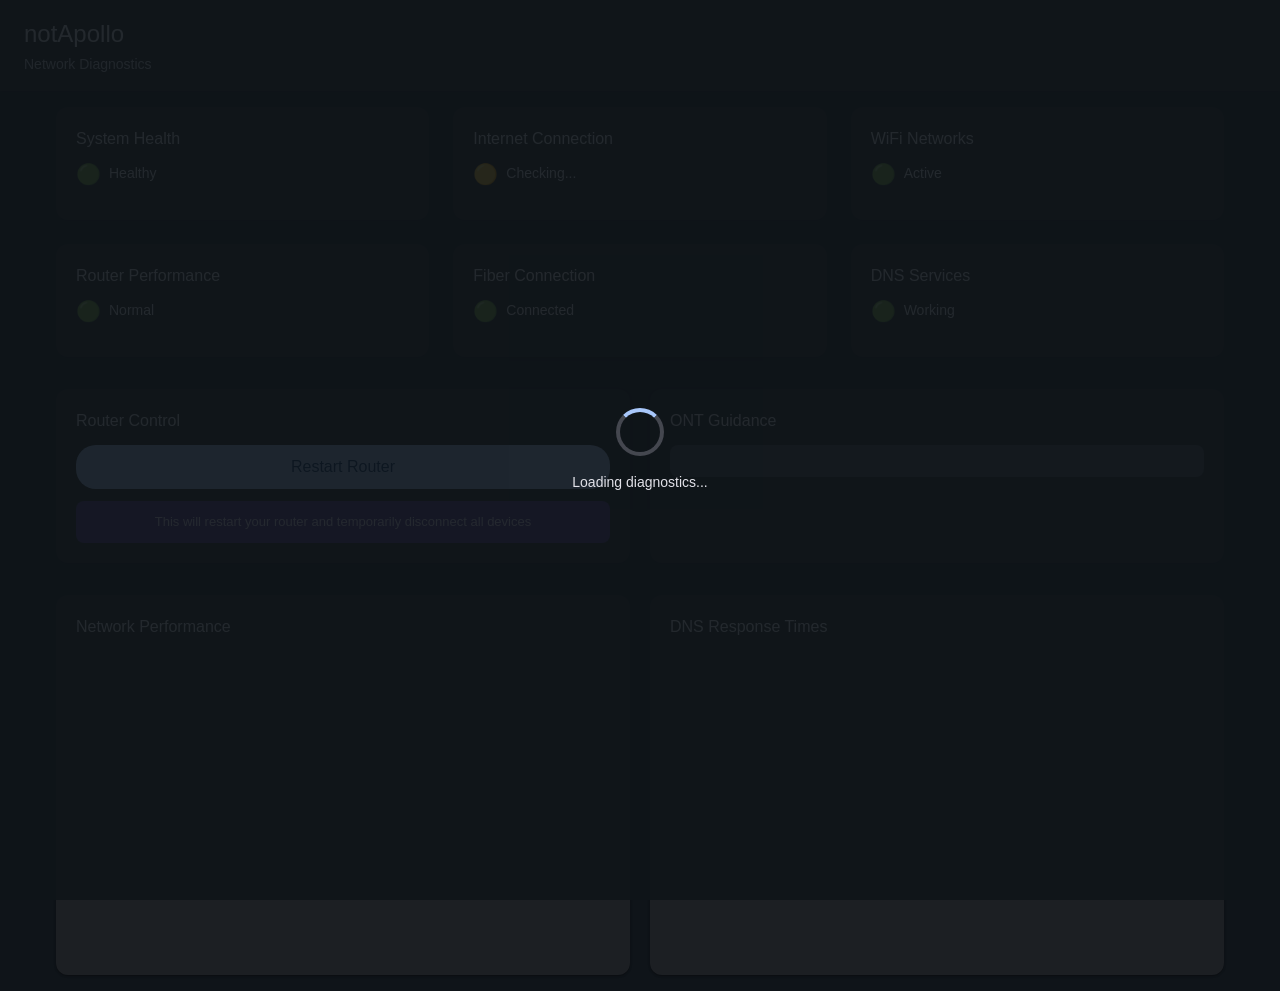
==== www/notapollo/index.html @ 8453e20f "feat: initialize version control and documentation structure" ====
<!DOCTYPE html>
<html lang="en">
<head>
    <meta charset="UTF-8">
    <meta name="viewport" content="width=device-width, initial-scale=1.0">
    <meta name="description" content="notApollo Network Diagnostic Tool for OpenWrt">
    <title>notApollo - Network Diagnostics</title>
    
    <!-- Material 3 Styles -->
    <link rel="stylesheet" href="css/material3.css">
    <link rel="stylesheet" href="css/app.css">
    
    <!-- Preload critical resources -->
    <link rel="preload" href="fonts/google-sans-flex/GoogleSansFlex-Regular.woff2" as="font" type="font/woff2" crossorigin>
    
    <!-- PWA Manifest -->
    <link rel="manifest" href="manifest.json">
    <meta name="theme-color" content="#101418">
    
    <!-- Favicon -->
    <link rel="icon" type="image/svg+xml" href="icons/favicon.svg">
    <link rel="icon" type="image/png" href="icons/favicon-32x32.png">
</head>
<body>
    <!-- App Shell -->
    <header class="app-bar">
        <h1 class="app-title">notApollo</h1>
        <div class="app-subtitle">Network Diagnostics</div>
    </header>

    <main class="container">
        <!-- Diagnostic Cards Grid -->
        <section class="diagnostic-grid">
            <!-- System Health Card -->
            <div class="diagnostic-card" id="system-card">
                <h2 class="card-title">System Health</h2>
                <div class="status-indicator" id="system-status">
                    <span class="status-icon">🟢</span>
                    <span class="status-text">Healthy</span>
                </div>
                <div class="card-content" id="system-details">
                    <!-- System details will be populated by JavaScript -->
                </div>
            </div>

            <!-- WAN/Internet Card -->
            <div class="diagnostic-card" id="wan-card">
                <h2 class="card-title">Internet Connection</h2>
                <div class="status-indicator" id="wan-status">
                    <span class="status-icon">🟡</span>
                    <span class="status-text">Checking...</span>
                </div>
                <div class="card-content" id="wan-details">
                    <!-- WAN details will be populated by JavaScript -->
                </div>
            </div>

            <!-- WiFi Radio Card -->
            <div class="diagnostic-card" id="wifi-card">
                <h2 class="card-title">WiFi Networks</h2>
                <div class="status-indicator" id="wifi-status">
                    <span class="status-icon">🟢</span>
                    <span class="status-text">Active</span>
                </div>
                <div class="card-content" id="wifi-details">
                    <!-- WiFi details will be populated by JavaScript -->
                </div>
            </div>

            <!-- Router Health Card -->
            <div class="diagnostic-card" id="router-card">
                <h2 class="card-title">Router Performance</h2>
                <div class="status-indicator" id="router-status">
                    <span class="status-icon">🟢</span>
                    <span class="status-text">Normal</span>
                </div>
                <div class="card-content" id="router-details">
                    <!-- Router details will be populated by JavaScript -->
                </div>
            </div>

            <!-- ONT/Fiber Card -->
            <div class="diagnostic-card" id="ont-card">
                <h2 class="card-title">Fiber Connection</h2>
                <div class="status-indicator" id="ont-status">
                    <span class="status-icon">🟢</span>
                    <span class="status-text">Connected</span>
                </div>
                <div class="card-content" id="ont-details">
                    <!-- ONT details will be populated by JavaScript -->
                </div>
            </div>

            <!-- DNS Services Card -->
            <div class="diagnostic-card" id="dns-card">
                <h2 class="card-title">DNS Services</h2>
                <div class="status-indicator" id="dns-status">
                    <span class="status-icon">🟢</span>
                    <span class="status-text">Working</span>
                </div>
                <div class="card-content" id="dns-details">
                    <!-- DNS details will be populated by JavaScript -->
                </div>
            </div>
        </section>

        <!-- Router Control Section -->
        <section class="control-section">
            <div class="control-card">
                <h2 class="card-title">Router Control</h2>
                <div class="control-content">
                    <button class="restart-button" id="restart-btn">
                        Restart Router
                    </button>
                    <div class="safety-message">
                        This will restart your router and temporarily disconnect all devices
                    </div>
                    <div class="restart-status" id="restart-status" style="display: none;">
                        <!-- Restart progress will be shown here -->
                    </div>
                </div>
            </div>

            <div class="control-card">
                <h2 class="card-title">ONT Guidance</h2>
                <div class="ont-guidance" id="ont-guidance">
                    <!-- ONT guidance content will be populated by JavaScript -->
                </div>
            </div>
        </section>

        <!-- Charts Section -->
        <section class="charts-section">
            <div class="chart-card">
                <h2 class="card-title">Network Performance</h2>
                <div class="chart-container">
                    <canvas id="latency-chart"></canvas>
                </div>
            </div>

            <div class="chart-card">
                <h2 class="card-title">DNS Response Times</h2>
                <div class="chart-container">
                    <canvas id="dns-chart"></canvas>
                </div>
            </div>
        </section>
    </main>

    <!-- Loading Indicator -->
    <div class="loading-overlay" id="loading">
        <div class="loading-spinner"></div>
        <div class="loading-text">Loading diagnostics...</div>
    </div>

    <!-- Scripts -->
    <script src="js/chart.min.js"></script>
    <script src="js/diagnostics.js"></script>
    <script src="js/app.js"></script>
</body>
</html>
---- www/notapollo/css/material3.css ----
/* Material 3 Design System - Dark Theme */

/* Import Google Sans Flex Font */
@font-face {
  font-family: 'Google Sans Flex';
  font-style: normal;
  font-weight: 300 700;
  font-display: swap;
  src: url('../fonts/google-sans-flex/GoogleSansFlex-Variable.woff2') format('woff2-variations');
}

/* Fallback individual weights */
@font-face {
  font-family: 'Google Sans Flex';
  font-style: normal;
  font-weight: 300;
  font-display: swap;
  src: url('../fonts/google-sans-flex/GoogleSansFlex-Light.woff2') format('woff2');
}

@font-face {
  font-family: 'Google Sans Flex';
  font-style: normal;
  font-weight: 400;
  font-display: swap;
  src: url('../fonts/google-sans-flex/GoogleSansFlex-Regular.woff2') format('woff2');
}

@font-face {
  font-family: 'Google Sans Flex';
  font-style: normal;
  font-weight: 500;
  font-display: swap;
  src: url('../fonts/google-sans-flex/GoogleSansFlex-Medium.woff2') format('woff2');
}

@font-face {
  font-family: 'Google Sans Flex';
  font-style: normal;
  font-weight: 600;
  font-display: swap;
  src: url('../fonts/google-sans-flex/GoogleSansFlex-SemiBold.woff2') format('woff2');
}

@font-face {
  font-family: 'Google Sans Flex';
  font-style: normal;
  font-weight: 700;
  font-display: swap;
  src: url('../fonts/google-sans-flex/GoogleSansFlex-Bold.woff2') format('woff2');
}

/* Import Material Symbols Icons */
@font-face {
  font-family: 'Material Symbols Outlined';
  font-style: normal;
  font-weight: 100 700;
  font-display: block;
  src: url('../icons/material-symbols/material-symbols-outlined.woff2') format('woff2');
}

/* Material 3 Color Tokens - Dark Theme */
:root {
  /* Primary Colors */
  --md-sys-color-primary: #a8c7fa;
  --md-sys-color-on-primary: #002e69;
  --md-sys-color-primary-container: #004494;
  --md-sys-color-on-primary-container: #d3e3fd;
  
  /* Surface Colors */
  --md-sys-color-surface: #101418;
  --md-sys-color-on-surface: #e2e2e9;
  --md-sys-color-surface-variant: #44474f;
  --md-sys-color-on-surface-variant: #c4c6d0;
  --md-sys-color-surface-container: #1c1f23;
  --md-sys-color-surface-container-high: #272a2f;
  
  /* Background Colors */
  --md-sys-color-background: #0f1419;
  --md-sys-color-on-background: #e2e2e9;
  
  /* Error Colors */
  --md-sys-color-error: #ffb4ab;
  --md-sys-color-on-error: #690005;
  --md-sys-color-error-container: #93000a;
  --md-sys-color-on-error-container: #ffdad6;
  
  /* Tertiary Colors */
  --md-sys-color-tertiary: #d0bcff;
  --md-sys-color-on-tertiary: #381e72;
  --md-sys-color-tertiary-container: #4f378b;
  --md-sys-color-on-tertiary-container: #eaddff;
  
  /* Status Colors (Dark Theme Optimized) */
  --status-healthy: #4caf50;
  --status-degraded: #ff9800;
  --status-broken: #f44336;
  
  /* ONT LED Colors */
  --ont-led-power: #4caf50;
  --ont-led-fiber: #2196f3;
  --ont-led-ethernet: #ff9800;
  --ont-led-internet: #9c27b0;
  
  /* Elevation Shadows */
  --md-sys-elevation-1: 0 1px 3px rgba(0,0,0,0.12), 0 1px 2px rgba(0,0,0,0.24);
  --md-sys-elevation-2: 0 3px 6px rgba(0,0,0,0.16), 0 3px 6px rgba(0,0,0,0.23);
  --md-sys-elevation-3: 0 10px 20px rgba(0,0,0,0.19), 0 6px 6px rgba(0,0,0,0.23);
  
  /* Motion Tokens */
  --md-sys-motion-easing-standard: cubic-bezier(0.2, 0.0, 0, 1.0);
  --md-sys-motion-easing-emphasized: cubic-bezier(0.05, 0.7, 0.1, 1.0);
  --md-sys-motion-duration-short1: 50ms;
  --md-sys-motion-duration-short2: 100ms;
  --md-sys-motion-duration-medium1: 250ms;
  --md-sys-motion-duration-medium2: 300ms;
  --md-sys-motion-duration-long1: 400ms;
  --md-sys-motion-duration-long2: 500ms;
}

/* Typography Scale */
.headline-large {
  font-family: 'Google Sans Flex', sans-serif;
  font-size: 2rem;
  font-weight: 400;
  line-height: 2.5rem;
  letter-spacing: 0;
}

.headline-medium {
  font-family: 'Google Sans Flex', sans-serif;
  font-size: 1.75rem;
  font-weight: 400;
  line-height: 2.25rem;
  letter-spacing: 0;
}

.headline-small {
  font-family: 'Google Sans Flex', sans-serif;
  font-size: 1.5rem;
  font-weight: 400;
  line-height: 2rem;
  letter-spacing: 0;
}

.title-large {
  font-family: 'Google Sans Flex', sans-serif;
  font-size: 1.375rem;
  font-weight: 400;
  line-height: 1.75rem;
  letter-spacing: 0;
}

.title-medium {
  font-family: 'Google Sans Flex', sans-serif;
  font-size: 1rem;
  font-weight: 500;
  line-height: 1.5rem;
  letter-spacing: 0.009375rem;
}

.title-small {
  font-family: 'Google Sans Flex', sans-serif;
  font-size: 0.875rem;
  font-weight: 500;
  line-height: 1.25rem;
  letter-spacing: 0.00625rem;
}

.body-large {
  font-family: 'Google Sans Flex', sans-serif;
  font-size: 1rem;
  font-weight: 400;
  line-height: 1.5rem;
  letter-spacing: 0.03125rem;
}

.body-medium {
  font-family: 'Google Sans Flex', sans-serif;
  font-size: 0.875rem;
  font-weight: 400;
  line-height: 1.25rem;
  letter-spacing: 0.015625rem;
}

.body-small {
  font-family: 'Google Sans Flex', sans-serif;
  font-size: 0.75rem;
  font-weight: 400;
  line-height: 1rem;
  letter-spacing: 0.025rem;
}

.label-large {
  font-family: 'Google Sans Flex', sans-serif;
  font-size: 0.875rem;
  font-weight: 500;
  line-height: 1.25rem;
  letter-spacing: 0.00625rem;
}

.label-medium {
  font-family: 'Google Sans Flex', sans-serif;
  font-size: 0.75rem;
  font-weight: 500;
  line-height: 1rem;
  letter-spacing: 0.03125rem;
}

.label-small {
  font-family: 'Google Sans Flex', sans-serif;
  font-size: 0.6875rem;
  font-weight: 500;
  line-height: 1rem;
  letter-spacing: 0.03125rem;
}

/* Base Reset */
* {
  box-sizing: border-box;
  margin: 0;
  padding: 0;
}

body {
  font-family: 'Google Sans Flex', sans-serif;
  background-color: var(--md-sys-color-background);
  color: var(--md-sys-color-on-background);
  line-height: 1.5;
  -webkit-font-smoothing: antialiased;
  -moz-osx-font-smoothing: grayscale;
}

/* Button Components */
.md-button {
  display: inline-flex;
  align-items: center;
  justify-content: center;
  border: none;
  border-radius: 20px;
  padding: 10px 24px;
  min-height: 40px;
  font-family: 'Google Sans Flex', sans-serif;
  font-size: 0.875rem;
  font-weight: 500;
  text-decoration: none;
  cursor: pointer;
  transition: all var(--md-sys-motion-duration-short2) var(--md-sys-motion-easing-standard);
  position: relative;
  overflow: hidden;
}

.md-button:before {
  content: '';
  position: absolute;
  top: 0;
  left: 0;
  right: 0;
  bottom: 0;
  background: currentColor;
  opacity: 0;
  transition: opacity var(--md-sys-motion-duration-short2) var(--md-sys-motion-easing-standard);
}

.md-button:hover:before {
  opacity: 0.08;
}

.md-button:focus:before {
  opacity: 0.12;
}

.md-button:active:before {
  opacity: 0.16;
}

.md-button-filled {
  background-color: var(--md-sys-color-primary);
  color: var(--md-sys-color-on-primary);
}

.md-button-outlined {
  background-color: transparent;
  color: var(--md-sys-color-primary);
  border: 1px solid var(--md-sys-color-primary);
}

.md-button-text {
  background-color: transparent;
  color: var(--md-sys-color-primary);
}

/* Card Components */
.md-card {
  background-color: var(--md-sys-color-surface-container);
  border-radius: 12px;
  box-shadow: var(--md-sys-elevation-1);
  overflow: hidden;
  transition: box-shadow var(--md-sys-motion-duration-medium1) var(--md-sys-motion-easing-standard);
}

.md-card:hover {
  box-shadow: var(--md-sys-elevation-2);
}

.md-card-elevated {
  box-shadow: var(--md-sys-elevation-2);
}

.md-card-elevated:hover {
  box-shadow: var(--md-sys-elevation-3);
}

/* Icon Components */
.md-icon,
.material-symbols-outlined {
  font-family: 'Material Symbols Outlined';
  font-weight: normal;
  font-style: normal;
  font-size: 24px;
  line-height: 1;
  letter-spacing: normal;
  text-transform: none;
  display: inline-block;
  white-space: nowrap;
  word-wrap: normal;
  direction: ltr;
  -webkit-font-feature-settings: 'liga';
  -webkit-font-smoothing: antialiased;
  -moz-osx-font-smoothing: grayscale;
}

/* Utility Classes */
.sr-only {
  position: absolute;
  width: 1px;
  height: 1px;
  padding: 0;
  margin: -1px;
  overflow: hidden;
  clip: rect(0, 0, 0, 0);
  white-space: nowrap;
  border: 0;
}

.text-center {
  text-align: center;
}

.text-left {
  text-align: left;
}

.text-right {
  text-align: right;
}

/* Responsive Utilities */
@media (max-width: 599px) {
  .hide-on-mobile {
    display: none !important;
  }
}

@media (min-width: 600px) {
  .hide-on-tablet {
    display: none !important;
  }
}

@media (min-width: 1024px) {
  .hide-on-desktop {
    display: none !important;
  }
}
---- www/notapollo/css/app.css ----
/* notApollo Application Styles */

/* App Bar */
.app-bar {
  background-color: var(--md-sys-color-surface-container);
  padding: 16px 24px;
  box-shadow: var(--md-sys-elevation-1);
  position: sticky;
  top: 0;
  z-index: 100;
}

.app-title {
  font-size: 1.5rem;
  font-weight: 500;
  color: var(--md-sys-color-on-surface);
  margin: 0;
}

.app-subtitle {
  font-size: 0.875rem;
  color: var(--md-sys-color-on-surface-variant);
  margin-top: 2px;
}

/* Main Container */
.container {
  max-width: 1200px;
  margin: 0 auto;
  padding: 16px;
}

/* Diagnostic Grid */
.diagnostic-grid {
  display: grid;
  grid-template-columns: 1fr;
  gap: 16px;
  margin-bottom: 32px;
}

@media (min-width: 768px) {
  .diagnostic-grid {
    grid-template-columns: repeat(2, 1fr);
    gap: 20px;
  }
}

@media (min-width: 1024px) {
  .diagnostic-grid {
    grid-template-columns: repeat(3, 1fr);
    gap: 24px;
  }
}

/* Diagnostic Cards */
.diagnostic-card {
  background-color: var(--md-sys-color-surface-container);
  border-radius: 12px;
  padding: 20px;
  box-shadow: var(--md-sys-elevation-1);
  transition: all var(--md-sys-motion-duration-medium1) var(--md-sys-motion-easing-standard);
}

.diagnostic-card:hover {
  box-shadow: var(--md-sys-elevation-2);
  transform: translateY(-2px);
}

.card-title {
  font-size: 1rem;
  font-weight: 500;
  color: var(--md-sys-color-on-surface);
  margin-bottom: 12px;
}

.status-indicator {
  display: flex;
  align-items: center;
  gap: 8px;
  margin-bottom: 16px;
}

.status-icon {
  font-size: 1.25rem;
  line-height: 1;
}

.status-text {
  font-size: 0.875rem;
  font-weight: 500;
  color: var(--md-sys-color-on-surface);
}

.card-content {
  font-size: 0.8125rem;
  color: var(--md-sys-color-on-surface-variant);
  line-height: 1.4;
}

.card-content .metric {
  display: flex;
  justify-content: space-between;
  align-items: center;
  padding: 4px 0;
}

.card-content .metric-label {
  color: var(--md-sys-color-on-surface-variant);
}

.card-content .metric-value {
  color: var(--md-sys-color-on-surface);
  font-weight: 500;
}

/* Control Section */
.control-section {
  display: grid;
  grid-template-columns: 1fr;
  gap: 16px;
  margin-bottom: 32px;
}

@media (min-width: 768px) {
  .control-section {
    grid-template-columns: repeat(2, 1fr);
    gap: 20px;
  }
}

.control-card {
  background-color: var(--md-sys-color-surface-container);
  border-radius: 12px;
  padding: 20px;
  box-shadow: var(--md-sys-elevation-1);
}

.control-content {
  display: flex;
  flex-direction: column;
  gap: 12px;
}

/* Restart Button */
.restart-button {
  background-color: var(--md-sys-color-primary);
  color: var(--md-sys-color-on-primary);
  border: none;
  border-radius: 20px;
  padding: 12px 24px;
  font-size: 1rem;
  font-weight: 500;
  cursor: pointer;
  transition: all var(--md-sys-motion-duration-medium1) var(--md-sys-motion-easing-standard);
  min-height: 44px;
  position: relative;
  overflow: hidden;
}

.restart-button:before {
  content: '';
  position: absolute;
  top: 0;
  left: 0;
  right: 0;
  bottom: 0;
  background: currentColor;
  opacity: 0;
  transition: opacity var(--md-sys-motion-duration-short2) var(--md-sys-motion-easing-standard);
}

.restart-button:hover:before {
  opacity: 0.08;
}

.restart-button:disabled {
  background-color: var(--md-sys-color-surface-variant);
  color: var(--md-sys-color-on-surface-variant);
  cursor: not-allowed;
  opacity: 0.6;
}

.restart-button:hover:not(:disabled) {
  transform: translateY(-1px);
  box-shadow: var(--md-sys-elevation-2);
}

.safety-message {
  background-color: var(--md-sys-color-tertiary-container);
  color: var(--md-sys-color-on-tertiary-container);
  border-radius: 8px;
  padding: 12px;
  font-size: 0.8125rem;
  text-align: center;
  line-height: 1.4;
}

.restart-countdown {
  background-color: var(--md-sys-color-error-container);
  color: var(--md-sys-color-on-error-container);
  border-radius: 8px;
  padding: 16px;
  text-align: center;
  font-weight: 500;
  animation: pulse 1s infinite;
}

@keyframes pulse {
  0%, 100% { opacity: 1; }
  50% { opacity: 0.8; }
}

.restart-progress {
  background-color: var(--md-sys-color-surface-variant);
  border-radius: 8px;
  padding: 16px;
  text-align: center;
}

.progress-bar {
  width: 100%;
  height: 4px;
  background-color: var(--md-sys-color-surface);
  border-radius: 2px;
  overflow: hidden;
  margin-top: 8px;
}

.progress-fill {
  height: 100%;
  background-color: var(--md-sys-color-primary);
  transition: width var(--md-sys-motion-duration-medium1) var(--md-sys-motion-easing-standard);
}

/* ONT Guidance */
.ont-guidance {
  background-color: var(--md-sys-color-surface-variant);
  border-radius: 8px;
  padding: 16px;
}

.ont-led-status {
  display: grid;
  grid-template-columns: repeat(2, 1fr);
  gap: 12px;
  margin-bottom: 16px;
}

.ont-led-item {
  display: flex;
  align-items: center;
  gap: 8px;
  padding: 8px;
  background-color: var(--md-sys-color-surface);
  border-radius: 6px;
}

.ont-led-indicator {
  width: 12px;
  height: 12px;
  border-radius: 50%;
  flex-shrink: 0;
}

.ont-led-power { background-color: var(--ont-led-power); }
.ont-led-fiber { background-color: var(--ont-led-fiber); }
.ont-led-ethernet { background-color: var(--ont-led-ethernet); }
.ont-led-internet { background-color: var(--ont-led-internet); }

.ont-led-label {
  font-size: 0.75rem;
  color: var(--md-sys-color-on-surface);
}

.ont-instructions {
  font-size: 0.8125rem;
  color: var(--md-sys-color-on-surface-variant);
  line-height: 1.4;
}

/* Charts Section */
.charts-section {
  display: grid;
  grid-template-columns: 1fr;
  gap: 16px;
}

@media (min-width: 768px) {
  .charts-section {
    grid-template-columns: repeat(2, 1fr);
    gap: 20px;
  }
}

.chart-card {
  background-color: var(--md-sys-color-surface-container);
  border-radius: 12px;
  padding: 20px;
  box-shadow: var(--md-sys-elevation-1);
}

.chart-container {
  position: relative;
  height: 300px;
  margin-top: 16px;
}

.chart-container canvas {
  max-width: 100%;
  height: auto;
}

/* Loading States */
.loading-overlay {
  position: fixed;
  top: 0;
  left: 0;
  right: 0;
  bottom: 0;
  background-color: rgba(15, 20, 25, 0.9);
  display: flex;
  flex-direction: column;
  align-items: center;
  justify-content: center;
  z-index: 1000;
  transition: opacity var(--md-sys-motion-duration-medium2) var(--md-sys-motion-easing-standard);
}

.loading-overlay.hidden {
  opacity: 0;
  pointer-events: none;
}

.loading-spinner {
  width: 48px;
  height: 48px;
  border: 4px solid var(--md-sys-color-surface-variant);
  border-top: 4px solid var(--md-sys-color-primary);
  border-radius: 50%;
  animation: spin 1s linear infinite;
}

@keyframes spin {
  0% { transform: rotate(0deg); }
  100% { transform: rotate(360deg); }
}

.loading-text {
  margin-top: 16px;
  color: var(--md-sys-color-on-surface);
  font-size: 0.875rem;
}

/* User-Friendly Language */
.plain-language {
  font-family: 'Google Sans Flex', sans-serif;
  font-size: 0.875rem;
  line-height: 1.4;
  color: var(--md-sys-color-on-surface);
}

.status-explanation {
  background-color: var(--md-sys-color-surface-variant);
  border-radius: 6px;
  padding: 8px 12px;
  margin-top: 8px;
  font-size: 0.75rem;
  color: var(--md-sys-color-on-surface-variant);
  line-height: 1.3;
}

/* Responsive Design */
@media (max-width: 767px) {
  .container {
    padding: 12px;
  }
  
  .app-bar {
    padding: 12px 16px;
  }
  
  .diagnostic-card,
  .control-card,
  .chart-card {
    padding: 16px;
  }
  
  .ont-led-status {
    grid-template-columns: 1fr;
  }
  
  .chart-container {
    height: 250px;
  }
}

/* Touch-Friendly Interactions */
@media (hover: none) and (pointer: coarse) {
  .diagnostic-card:hover {
    transform: none;
  }
  
  .restart-button:hover:not(:disabled) {
    transform: none;
  }
  
  /* Increase touch targets */
  .restart-button {
    min-height: 48px;
    padding: 14px 28px;
  }
}

/* High Contrast Mode Support */
@media (prefers-contrast: high) {
  .diagnostic-card,
  .control-card,
  .chart-card {
    border: 1px solid var(--md-sys-color-on-surface-variant);
  }
  
  .status-indicator {
    border: 1px solid currentColor;
    border-radius: 4px;
    padding: 4px 8px;
  }
}

/* Reduced Motion Support */
@media (prefers-reduced-motion: reduce) {
  *,
  *::before,
  *::after {
    animation-duration: 0.01ms !important;
    animation-iteration-count: 1 !important;
    transition-duration: 0.01ms !important;
  }
  
  .loading-spinner {
    animation: none;
    border-top-color: var(--md-sys-color-primary);
  }
}
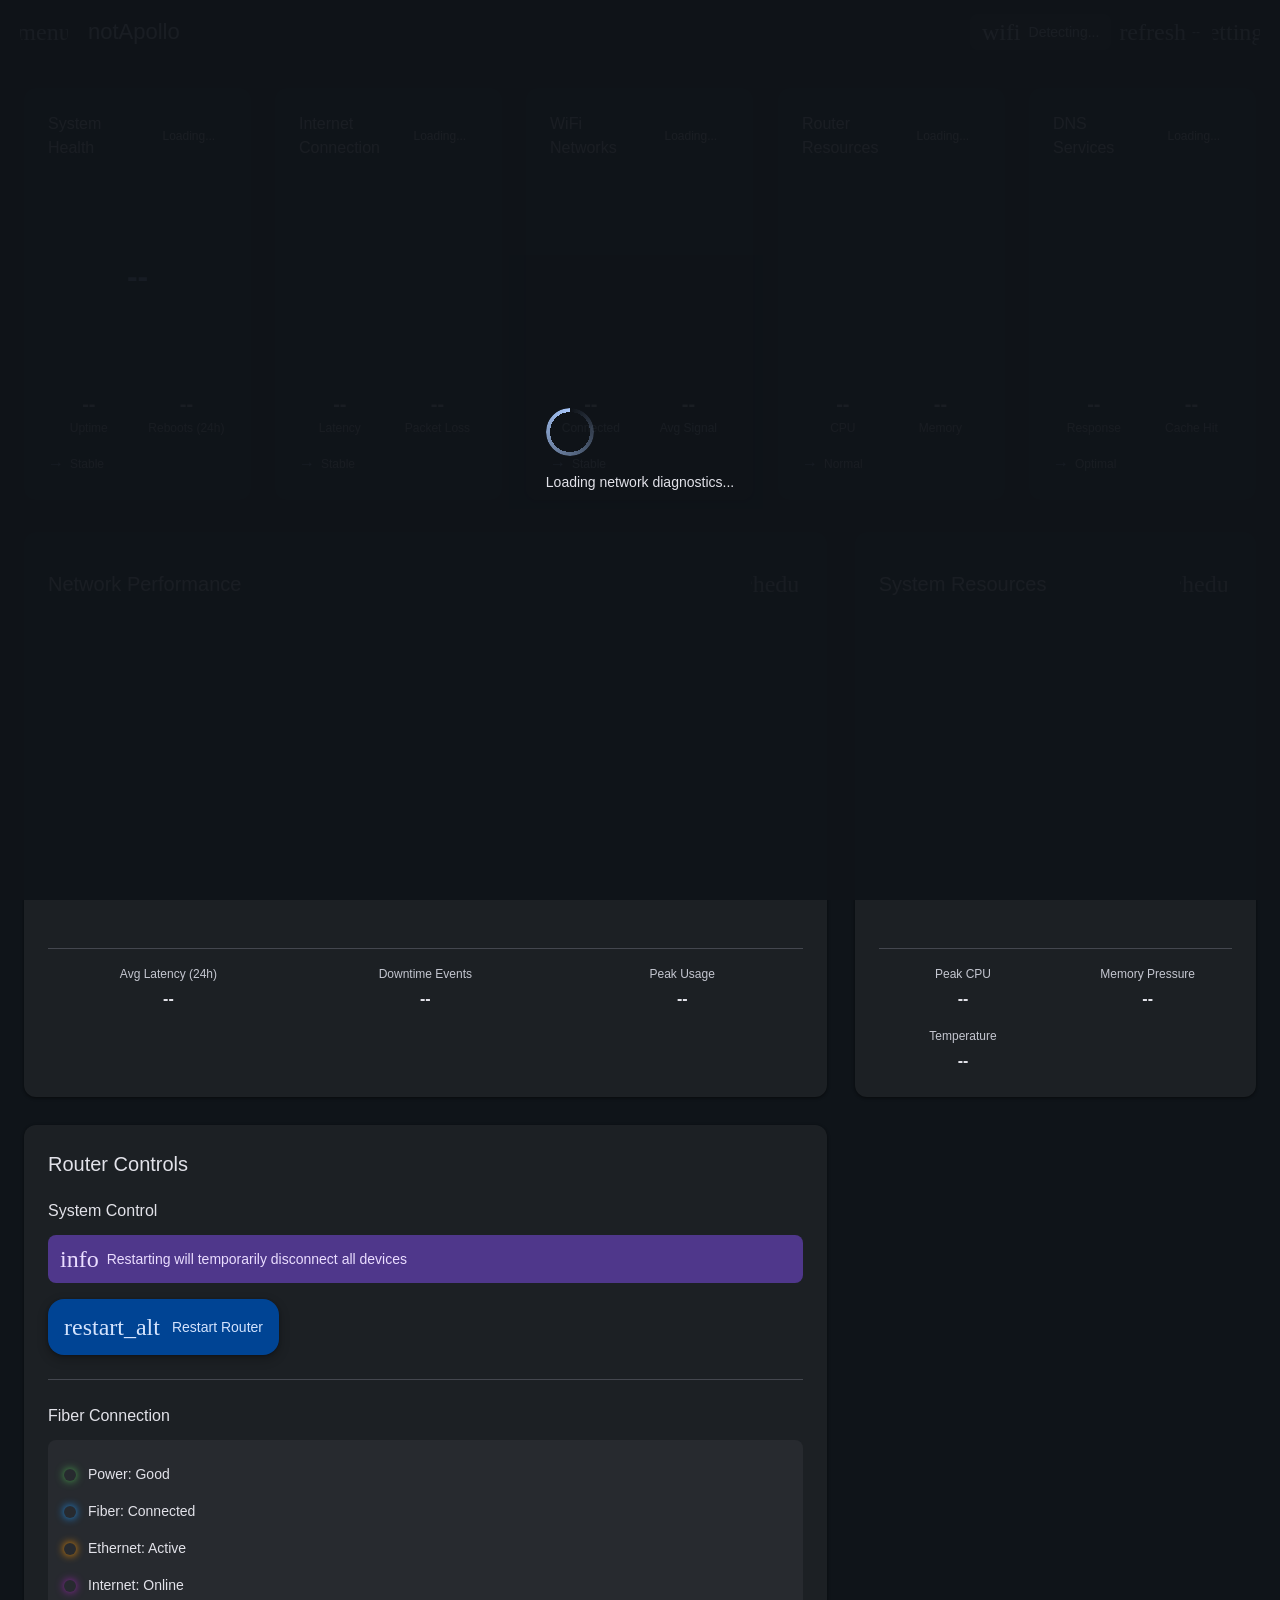
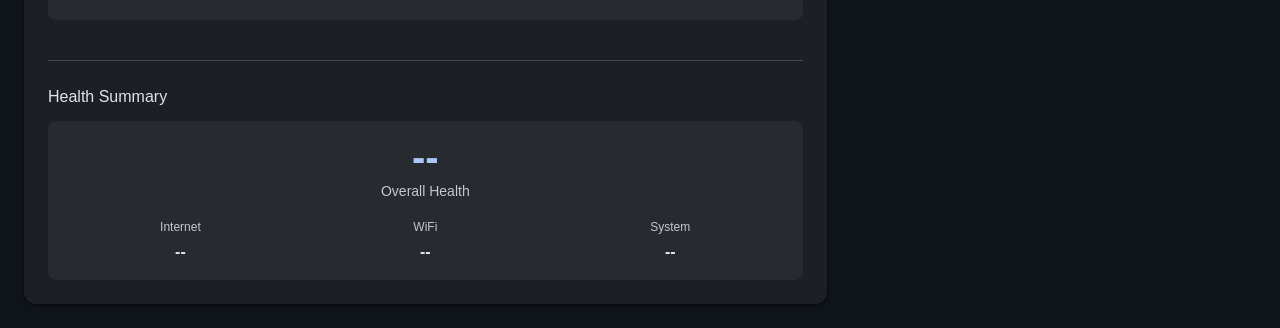
==== commit 7402433c: "feat: implement responsive Material 3 2026 compliant UI" ====
--- a/www/notapollo/index.html
+++ b/www/notapollo/index.html
@@ -2,160 +2,409 @@
 <html lang="en">
 <head>
     <meta charset="UTF-8">
-    <meta name="viewport" content="width=device-width, initial-scale=1.0">
-    <meta name="description" content="notApollo Network Diagnostic Tool for OpenWrt">
-    <title>notApollo - Network Diagnostics</title>
+    <meta name="viewport" content="width=device-width, initial-scale=1.0, viewport-fit=cover">
+    <meta name="theme-color" content="#6750a4" media="(prefers-color-scheme: dark)">
+    <meta name="theme-color" content="#315f99" media="(prefers-color-scheme: light)">
+    <meta name="description" content="notApollo Network Diagnostic Tool - Real-time network monitoring for OpenWrt routers with Material 3 design">
+    <meta name="color-scheme" content="dark light">
+    <title>notApollo Network Diagnostics</title>
     
-    <!-- Material 3 Styles -->
+    <!-- Material 3 Design System -->
+    <link rel="stylesheet" href="fonts/google-sans-flex/fonts.css">
+    <link rel="stylesheet" href="icons/material-symbols/icons.css">
     <link rel="stylesheet" href="css/material3.css">
     <link rel="stylesheet" href="css/app.css">
     
-    <!-- Preload critical resources -->
-    <link rel="preload" href="fonts/google-sans-flex/GoogleSansFlex-Regular.woff2" as="font" type="font/woff2" crossorigin>
-    
     <!-- PWA Manifest -->
     <link rel="manifest" href="manifest.json">
-    <meta name="theme-color" content="#101418">
+    <link rel="icon" type="image/x-icon" href="images/favicon.ico">
     
-    <!-- Favicon -->
-    <link rel="icon" type="image/svg+xml" href="icons/favicon.svg">
-    <link rel="icon" type="image/png" href="icons/favicon-32x32.png">
+    <!-- Preload Critical Resources -->
+    <link rel="preload" href="js/lib/chart.min.js" as="script">
+    <link rel="preload" href="js/app.js" as="script">
+    <link rel="preload" href="fonts/google-sans-flex/GoogleSansFlex-Regular.woff2" as="font" type="font/woff2" crossorigin>
 </head>
-<body>
-    <!-- App Shell -->
-    <header class="app-bar">
-        <h1 class="app-title">notApollo</h1>
-        <div class="app-subtitle">Network Diagnostics</div>
+<body class="md3-theme-dark">
+    <!-- Skip Link for Accessibility -->
+    <a href="#main-content" class="skip-link">Skip to main content</a>
+    
+    <!-- Material 3 Top App Bar -->
+    <header class="md3-top-app-bar" role="banner">
+        <div class="md3-top-app-bar-leading">
+            <button class="md3-icon-button" id="menu-button" aria-label="Open navigation menu" aria-expanded="false">
+                <span class="material-symbols-outlined" aria-hidden="true">menu</span>
+            </button>
+            <h1 class="md3-top-app-bar-title">notApollo</h1>
+        </div>
+        
+        <div class="md3-top-app-bar-trailing">
+            <!-- Network Indicator -->
+            <div class="network-indicator" id="network-indicator" role="status" aria-live="polite">
+                <span class="material-symbols-outlined" aria-hidden="true">wifi</span>
+                <span class="network-name" id="network-name">Detecting...</span>
+            </div>
+            
+            <!-- Last Updated Indicator -->
+            <div class="update-indicator" id="update-indicator" role="status" aria-live="polite">
+                <span class="material-symbols-outlined" aria-hidden="true">refresh</span>
+                <span class="update-time" id="update-time">--</span>
+            </div>
+            
+            <!-- Settings Button -->
+            <button class="md3-icon-button" id="settings-button" aria-label="Open settings">
+                <span class="material-symbols-outlined" aria-hidden="true">settings</span>
+            </button>
+        </div>
     </header>
 
-    <main class="container">
-        <!-- Diagnostic Cards Grid -->
-        <section class="diagnostic-grid">
+    <!-- Main Dashboard -->
+    <main class="md3-dashboard" role="main" id="main-content">
+        <!-- System Overview Cards -->
+        <section class="md3-overview-grid" aria-label="System Overview">
             <!-- System Health Card -->
-            <div class="diagnostic-card" id="system-card">
-                <h2 class="card-title">System Health</h2>
-                <div class="status-indicator" id="system-status">
-                    <span class="status-icon">🟢</span>
-                    <span class="status-text">Healthy</span>
-                </div>
-                <div class="card-content" id="system-details">
-                    <!-- System details will be populated by JavaScript -->
-                </div>
-            </div>
+            <article class="md3-diagnostic-card" id="system-card">
+                <header class="md3-card-header">
+                    <h2 class="md3-card-title">System Health</h2>
+                    <div class="md3-status-chip" id="system-status">
+                        <span class="status-dot"></span>
+                        <span class="status-text">Loading...</span>
+                    </div>
+                </header>
+                
+                <div class="md3-chart-container">
+                    <canvas id="system-chart" aria-label="System health overview chart"></canvas>
+                    <div class="chart-overlay" id="system-overlay">
+                        <span id="system-score">--</span>
+                    </div>
+                </div>
+                
+                <div class="md3-card-metrics">
+                    <div class="md3-metric">
+                        <span class="md3-metric-value" id="uptime-value">--</span>
+                        <span class="md3-metric-label">Uptime</span>
+                    </div>
+                    <div class="md3-metric">
+                        <span class="md3-metric-value" id="reboots-value">--</span>
+                        <span class="md3-metric-label">Reboots (24h)</span>
+                    </div>
+                </div>
+                
+                <div class="trend-indicator" id="system-trend">
+                    <span class="trend-arrow">→</span>
+                    <span class="trend-text">Stable</span>
+                </div>
+            </article>
 
             <!-- WAN/Internet Card -->
-            <div class="diagnostic-card" id="wan-card">
-                <h2 class="card-title">Internet Connection</h2>
-                <div class="status-indicator" id="wan-status">
-                    <span class="status-icon">🟡</span>
-                    <span class="status-text">Checking...</span>
-                </div>
-                <div class="card-content" id="wan-details">
-                    <!-- WAN details will be populated by JavaScript -->
-                </div>
-            </div>
+            <article class="md3-diagnostic-card" id="wan-card">
+                <header class="md3-card-header">
+                    <h2 class="md3-card-title">Internet Connection</h2>
+                    <div class="md3-status-chip" id="wan-status">
+                        <span class="status-dot"></span>
+                        <span class="status-text">Loading...</span>
+                    </div>
+                </header>
+                
+                <div class="md3-chart-container">
+                    <canvas id="wan-chart" aria-label="Internet latency trend chart"></canvas>
+                </div>
+                
+                <div class="md3-card-metrics">
+                    <div class="md3-metric">
+                        <span class="md3-metric-value" id="latency-value">--</span>
+                        <span class="md3-metric-label">Latency</span>
+                    </div>
+                    <div class="md3-metric">
+                        <span class="md3-metric-value" id="packet-loss-value">--</span>
+                        <span class="md3-metric-label">Packet Loss</span>
+                    </div>
+                </div>
+                
+                <div class="trend-indicator" id="wan-trend">
+                    <span class="trend-arrow">→</span>
+                    <span class="trend-text">Stable</span>
+                </div>
+            </article>
 
             <!-- WiFi Radio Card -->
-            <div class="diagnostic-card" id="wifi-card">
-                <h2 class="card-title">WiFi Networks</h2>
-                <div class="status-indicator" id="wifi-status">
-                    <span class="status-icon">🟢</span>
-                    <span class="status-text">Active</span>
-                </div>
-                <div class="card-content" id="wifi-details">
-                    <!-- WiFi details will be populated by JavaScript -->
-                </div>
-            </div>
+            <article class="md3-diagnostic-card" id="wifi-card">
+                <header class="md3-card-header">
+                    <h2 class="md3-card-title">WiFi Networks</h2>
+                    <div class="md3-status-chip" id="wifi-status">
+                        <span class="status-dot"></span>
+                        <span class="status-text">Loading...</span>
+                    </div>
+                </header>
+                
+                <div class="md3-chart-container">
+                    <canvas id="wifi-chart" aria-label="WiFi client distribution chart"></canvas>
+                </div>
+                
+                <div class="md3-card-metrics">
+                    <div class="md3-metric">
+                        <span class="md3-metric-value" id="wifi-clients-value">--</span>
+                        <span class="md3-metric-label">Connected</span>
+                    </div>
+                    <div class="md3-metric">
+                        <span class="md3-metric-value" id="wifi-signal-value">--</span>
+                        <span class="md3-metric-label">Avg Signal</span>
+                    </div>
+                </div>
+                
+                <div class="trend-indicator" id="wifi-trend">
+                    <span class="trend-arrow">→</span>
+                    <span class="trend-text">Stable</span>
+                </div>
+            </article>
 
             <!-- Router Health Card -->
-            <div class="diagnostic-card" id="router-card">
-                <h2 class="card-title">Router Performance</h2>
-                <div class="status-indicator" id="router-status">
-                    <span class="status-icon">🟢</span>
-                    <span class="status-text">Normal</span>
-                </div>
-                <div class="card-content" id="router-details">
-                    <!-- Router details will be populated by JavaScript -->
-                </div>
-            </div>
-
-            <!-- ONT/Fiber Card -->
-            <div class="diagnostic-card" id="ont-card">
-                <h2 class="card-title">Fiber Connection</h2>
-                <div class="status-indicator" id="ont-status">
-                    <span class="status-icon">🟢</span>
-                    <span class="status-text">Connected</span>
-                </div>
-                <div class="card-content" id="ont-details">
-                    <!-- ONT details will be populated by JavaScript -->
-                </div>
-            </div>
+            <article class="md3-diagnostic-card" id="router-card">
+                <header class="md3-card-header">
+                    <h2 class="md3-card-title">Router Resources</h2>
+                    <div class="md3-status-chip" id="router-status">
+                        <span class="status-dot"></span>
+                        <span class="status-text">Loading...</span>
+                    </div>
+                </header>
+                
+                <div class="md3-chart-container">
+                    <canvas id="router-chart" aria-label="Router resource usage chart"></canvas>
+                </div>
+                
+                <div class="md3-card-metrics">
+                    <div class="md3-metric">
+                        <span class="md3-metric-value" id="cpu-value">--</span>
+                        <span class="md3-metric-label">CPU</span>
+                    </div>
+                    <div class="md3-metric">
+                        <span class="md3-metric-value" id="memory-value">--</span>
+                        <span class="md3-metric-label">Memory</span>
+                    </div>
+                </div>
+                
+                <div class="trend-indicator" id="router-trend">
+                    <span class="trend-arrow">→</span>
+                    <span class="trend-text">Normal</span>
+                </div>
+            </article>
 
             <!-- DNS Services Card -->
-            <div class="diagnostic-card" id="dns-card">
-                <h2 class="card-title">DNS Services</h2>
-                <div class="status-indicator" id="dns-status">
-                    <span class="status-icon">🟢</span>
-                    <span class="status-text">Working</span>
-                </div>
-                <div class="card-content" id="dns-details">
-                    <!-- DNS details will be populated by JavaScript -->
-                </div>
-            </div>
+            <article class="md3-diagnostic-card" id="dns-card">
+                <header class="md3-card-header">
+                    <h2 class="md3-card-title">DNS Services</h2>
+                    <div class="md3-status-chip" id="dns-status">
+                        <span class="status-dot"></span>
+                        <span class="status-text">Loading...</span>
+                    </div>
+                </header>
+                
+                <div class="md3-chart-container">
+                    <canvas id="dns-chart" aria-label="DNS response time chart"></canvas>
+                </div>
+                
+                <div class="md3-card-metrics">
+                    <div class="md3-metric">
+                        <span class="md3-metric-value" id="dns-response-value">--</span>
+                        <span class="md3-metric-label">Response</span>
+                    </div>
+                    <div class="md3-metric">
+                        <span class="md3-metric-value" id="dns-cache-value">--</span>
+                        <span class="md3-metric-label">Cache Hit</span>
+                    </div>
+                </div>
+                
+                <div class="trend-indicator" id="dns-trend">
+                    <span class="trend-arrow">→</span>
+                    <span class="trend-text">Optimal</span>
+                </div>
+            </article>
         </section>
 
-        <!-- Router Control Section -->
-        <section class="control-section">
-            <div class="control-card">
-                <h2 class="card-title">Router Control</h2>
-                <div class="control-content">
-                    <button class="restart-button" id="restart-btn">
-                        Restart Router
+        <!-- Detailed Analytics Section -->
+        <section class="md3-details-grid" aria-label="Detailed Analytics">
+            <!-- Network Performance Analytics -->
+            <article class="md3-section-card" id="network-performance">
+                <header>
+                    <h2 class="md3-section-title">Network Performance</h2>
+                    <div class="section-controls">
+                        <button class="md3-icon-button" id="network-timeframe" aria-label="Change timeframe">
+                            <span class="material-symbols-outlined">schedule</span>
+                        </button>
+                    </div>
+                </header>
+                
+                <div class="md3-chart-container detailed">
+                    <canvas id="network-performance-chart" aria-label="Detailed network performance chart"></canvas>
+                </div>
+                
+                <div class="performance-summary">
+                    <div class="summary-item">
+                        <span class="summary-label">Avg Latency (24h)</span>
+                        <span class="summary-value" id="avg-latency-24h">--</span>
+                    </div>
+                    <div class="summary-item">
+                        <span class="summary-label">Downtime Events</span>
+                        <span class="summary-value" id="downtime-events">--</span>
+                    </div>
+                    <div class="summary-item">
+                        <span class="summary-label">Peak Usage</span>
+                        <span class="summary-value" id="peak-usage">--</span>
+                    </div>
+                </div>
+            </article>
+
+            <!-- System Resources Analytics -->
+            <article class="md3-section-card" id="system-resources">
+                <header>
+                    <h2 class="md3-section-title">System Resources</h2>
+                    <div class="section-controls">
+                        <button class="md3-icon-button" id="resources-timeframe" aria-label="Change timeframe">
+                            <span class="material-symbols-outlined">schedule</span>
+                        </button>
+                    </div>
+                </header>
+                
+                <div class="md3-chart-container detailed">
+                    <canvas id="system-resources-chart" aria-label="System resources over time chart"></canvas>
+                </div>
+                
+                <div class="performance-summary">
+                    <div class="summary-item">
+                        <span class="summary-label">Peak CPU</span>
+                        <span class="summary-value" id="peak-cpu">--</span>
+                    </div>
+                    <div class="summary-item">
+                        <span class="summary-label">Memory Pressure</span>
+                        <span class="summary-value" id="memory-pressure">--</span>
+                    </div>
+                    <div class="summary-item">
+                        <span class="summary-label">Temperature</span>
+                        <span class="summary-value" id="temperature">--</span>
+                    </div>
+                </div>
+            </article>
+
+            <!-- Control Panel & Guidance -->
+            <article class="md3-section-card" id="control-panel">
+                <header>
+                    <h2 class="md3-section-title">Router Controls</h2>
+                </header>
+                
+                <!-- Router Restart Section -->
+                <div class="control-section">
+                    <h3 class="control-title">System Control</h3>
+                    <div class="safety-message" id="safety-message">
+                        <span class="material-symbols-outlined">info</span>
+                        <span>Restarting will temporarily disconnect all devices</span>
+                    </div>
+                    
+                    <button class="md3-fab" id="restart-button" aria-label="Restart router">
+                        <span class="material-symbols-outlined">restart_alt</span>
+                        <span class="fab-label">Restart Router</span>
                     </button>
-                    <div class="safety-message">
-                        This will restart your router and temporarily disconnect all devices
-                    </div>
-                    <div class="restart-status" id="restart-status" style="display: none;">
-                        <!-- Restart progress will be shown here -->
-                    </div>
-                </div>
-            </div>
-
-            <div class="control-card">
-                <h2 class="card-title">ONT Guidance</h2>
-                <div class="ont-guidance" id="ont-guidance">
-                    <!-- ONT guidance content will be populated by JavaScript -->
-                </div>
-            </div>
-        </section>
-
-        <!-- Charts Section -->
-        <section class="charts-section">
-            <div class="chart-card">
-                <h2 class="card-title">Network Performance</h2>
-                <div class="chart-container">
-                    <canvas id="latency-chart"></canvas>
-                </div>
-            </div>
-
-            <div class="chart-card">
-                <h2 class="card-title">DNS Response Times</h2>
-                <div class="chart-container">
-                    <canvas id="dns-chart"></canvas>
-                </div>
-            </div>
+                    
+                    <div class="restart-countdown" id="restart-countdown" style="display: none;">
+                        <div class="countdown-text">Think carefully... restarting in</div>
+                        <div class="countdown-timer" id="countdown-timer">5</div>
+                        <div class="countdown-subtext">seconds</div>
+                    </div>
+                    
+                    <div class="restart-progress" id="restart-progress" style="display: none;">
+                        <div class="progress-text" id="progress-text">Preparing restart...</div>
+                        <div class="progress-bar">
+                            <div class="progress-fill" id="progress-fill"></div>
+                        </div>
+                        <div class="progress-time" id="progress-time">Estimated: 2 minutes</div>
+                    </div>
+                </div>
+
+                <!-- ONT Guidance Section -->
+                <div class="control-section" id="ont-guidance">
+                    <h3 class="control-title">Fiber Connection</h3>
+                    <div class="ont-status" id="ont-status">
+                        <div class="ont-led-row">
+                            <span class="ont-led-indicator ont-led-power" id="ont-power-led"></span>
+                            <span class="ont-led-label">Power: <span id="ont-power-status">Good</span></span>
+                        </div>
+                        <div class="ont-led-row">
+                            <span class="ont-led-indicator ont-led-fiber" id="ont-fiber-led"></span>
+                            <span class="ont-led-label">Fiber: <span id="ont-fiber-status">Connected</span></span>
+                        </div>
+                        <div class="ont-led-row">
+                            <span class="ont-led-indicator ont-led-ethernet" id="ont-ethernet-led"></span>
+                            <span class="ont-led-label">Ethernet: <span id="ont-ethernet-status">Active</span></span>
+                        </div>
+                        <div class="ont-led-row">
+                            <span class="ont-led-indicator ont-led-internet" id="ont-internet-led"></span>
+                            <span class="ont-led-label">Internet: <span id="ont-internet-status">Online</span></span>
+                        </div>
+                    </div>
+                    
+                    <button class="md3-button-outlined" id="ont-troubleshoot" style="display: none;">
+                        <span class="material-symbols-outlined">help</span>
+                        <span>Troubleshoot Fiber</span>
+                    </button>
+                </div>
+
+                <!-- Health Summary -->
+                <div class="control-section">
+                    <h3 class="control-title">Health Summary</h3>
+                    <div class="health-summary" id="health-summary">
+                        <div class="health-score-display">
+                            <div class="health-score-number" id="overall-health-score">--</div>
+                            <div class="health-score-label">Overall Health</div>
+                        </div>
+                        
+                        <div class="health-breakdown">
+                            <div class="health-item">
+                                <span class="health-category">Internet</span>
+                                <span class="health-value" id="internet-health">--</span>
+                            </div>
+                            <div class="health-item">
+                                <span class="health-category">WiFi</span>
+                                <span class="health-value" id="wifi-health">--</span>
+                            </div>
+                            <div class="health-item">
+                                <span class="health-category">System</span>
+                                <span class="health-value" id="system-health">--</span>
+                            </div>
+                        </div>
+                    </div>
+                </div>
+            </article>
         </section>
     </main>
 
-    <!-- Loading Indicator -->
-    <div class="loading-overlay" id="loading">
-        <div class="loading-spinner"></div>
-        <div class="loading-text">Loading diagnostics...</div>
+    <!-- Loading Overlay -->
+    <div class="loading-overlay" id="loading-overlay">
+        <div class="loading-content">
+            <div class="loading-spinner"></div>
+            <div class="loading-text">Loading network diagnostics...</div>
+        </div>
     </div>
 
+    <!-- Error Snackbar -->
+    <div class="md3-snackbar" id="error-snackbar" role="alert" aria-live="polite">
+        <div class="snackbar-content">
+            <span class="material-symbols-outlined">error</span>
+            <span class="snackbar-text" id="error-text">Connection error</span>
+        </div>
+        <button class="md3-icon-button" id="dismiss-error" aria-label="Dismiss">
+            <span class="material-symbols-outlined">close</span>
+        </button>
+    </div>
+
     <!-- Scripts -->
-    <script src="js/chart.min.js"></script>
+    <script src="js/lib/chart.min.js"></script>
     <script src="js/diagnostics.js"></script>
+    <script src="js/charts.js"></script>
     <script src="js/app.js"></script>
+    
+    <!-- Service Worker Registration -->
+    <script>
+        if ('serviceWorker' in navigator) {
+            navigator.serviceWorker.register('sw.js');
+        }
+    </script>
 </body>
 </html>
--- a/www/notapollo/css/material3.css
+++ b/www/notapollo/css/material3.css
@@ -1,4 +1,4 @@
-/* Material 3 Design System - Dark Theme */
+/* Material 3 Design System 2026 - Dark Theme Default */
 
 /* Import Google Sans Flex Font */
 @font-face {
@@ -59,25 +59,37 @@
   src: url('../icons/material-symbols/material-symbols-outlined.woff2') format('woff2');
 }
 
-/* Material 3 Color Tokens - Dark Theme */
+/* Material 3 2026 Color Tokens - Dark Theme Default */
 :root {
-  /* Primary Colors */
+  /* Primary Colors - Updated for 2026 */
   --md-sys-color-primary: #a8c7fa;
   --md-sys-color-on-primary: #002e69;
   --md-sys-color-primary-container: #004494;
   --md-sys-color-on-primary-container: #d3e3fd;
-  
-  /* Surface Colors */
-  --md-sys-color-surface: #101418;
-  --md-sys-color-on-surface: #e2e2e9;
-  --md-sys-color-surface-variant: #44474f;
-  --md-sys-color-on-surface-variant: #c4c6d0;
-  --md-sys-color-surface-container: #1c1f23;
-  --md-sys-color-surface-container-high: #272a2f;
-  
-  /* Background Colors */
-  --md-sys-color-background: #0f1419;
-  --md-sys-color-on-background: #e2e2e9;
+  --md-sys-color-primary-fixed: #d3e3fd;
+  --md-sys-color-primary-fixed-dim: #a8c7fa;
+  --md-sys-color-on-primary-fixed: #001a41;
+  --md-sys-color-on-primary-fixed-variant: #002e69;
+  
+  /* Secondary Colors */
+  --md-sys-color-secondary: #bec6dc;
+  --md-sys-color-on-secondary: #283141;
+  --md-sys-color-secondary-container: #3e4759;
+  --md-sys-color-on-secondary-container: #dae2f9;
+  --md-sys-color-secondary-fixed: #dae2f9;
+  --md-sys-color-secondary-fixed-dim: #bec6dc;
+  --md-sys-color-on-secondary-fixed: #131c2b;
+  --md-sys-color-on-secondary-fixed-variant: #283141;
+  
+  /* Tertiary Colors */
+  --md-sys-color-tertiary: #d0bcff;
+  --md-sys-color-on-tertiary: #381e72;
+  --md-sys-color-tertiary-container: #4f378b;
+  --md-sys-color-on-tertiary-container: #eaddff;
+  --md-sys-color-tertiary-fixed: #eaddff;
+  --md-sys-color-tertiary-fixed-dim: #d0bcff;
+  --md-sys-color-on-tertiary-fixed: #21005d;
+  --md-sys-color-on-tertiary-fixed-variant: #381e72;
   
   /* Error Colors */
   --md-sys-color-error: #ffb4ab;
@@ -85,37 +97,142 @@
   --md-sys-color-error-container: #93000a;
   --md-sys-color-on-error-container: #ffdad6;
   
-  /* Tertiary Colors */
-  --md-sys-color-tertiary: #d0bcff;
-  --md-sys-color-on-tertiary: #381e72;
-  --md-sys-color-tertiary-container: #4f378b;
-  --md-sys-color-on-tertiary-container: #eaddff;
+  /* Surface Colors - Enhanced for 2026 */
+  --md-sys-color-surface-dim: #101418;
+  --md-sys-color-surface: #101418;
+  --md-sys-color-surface-bright: #363a3f;
+  --md-sys-color-on-surface: #e2e2e9;
+  --md-sys-color-on-surface-variant: #c4c6d0;
+  --md-sys-color-surface-variant: #44474f;
+  --md-sys-color-surface-container-lowest: #0b0f14;
+  --md-sys-color-surface-container-low: #181c20;
+  --md-sys-color-surface-container: #1c2024;
+  --md-sys-color-surface-container-high: #272a2f;
+  --md-sys-color-surface-container-highest: #32353a;
+  
+  /* Background Colors */
+  --md-sys-color-background: #0f1419;
+  --md-sys-color-on-background: #e2e2e9;
+  
+  /* Outline Colors */
+  --md-sys-color-outline: #8e9099;
+  --md-sys-color-outline-variant: #44474f;
+  
+  /* Inverse Colors */
+  --md-sys-color-inverse-surface: #e2e2e9;
+  --md-sys-color-inverse-on-surface: #2f3033;
+  --md-sys-color-inverse-primary: #315f99;
+  
+  /* Shadow and Scrim */
+  --md-sys-color-shadow: #000000;
+  --md-sys-color-scrim: #000000;
   
   /* Status Colors (Dark Theme Optimized) */
   --status-healthy: #4caf50;
   --status-degraded: #ff9800;
   --status-broken: #f44336;
+  --status-unknown: #9e9e9e;
+  
+  /* Network Status Colors */
+  --network-primary: #2196f3;
+  --network-guest: #ff9800;
+  --network-management: #9c27b0;
+  --network-wan: #4caf50;
   
   /* ONT LED Colors */
   --ont-led-power: #4caf50;
   --ont-led-fiber: #2196f3;
   --ont-led-ethernet: #ff9800;
   --ont-led-internet: #9c27b0;
-  
-  /* Elevation Shadows */
-  --md-sys-elevation-1: 0 1px 3px rgba(0,0,0,0.12), 0 1px 2px rgba(0,0,0,0.24);
-  --md-sys-elevation-2: 0 3px 6px rgba(0,0,0,0.16), 0 3px 6px rgba(0,0,0,0.23);
-  --md-sys-elevation-3: 0 10px 20px rgba(0,0,0,0.19), 0 6px 6px rgba(0,0,0,0.23);
-  
-  /* Motion Tokens */
-  --md-sys-motion-easing-standard: cubic-bezier(0.2, 0.0, 0, 1.0);
-  --md-sys-motion-easing-emphasized: cubic-bezier(0.05, 0.7, 0.1, 1.0);
+  --ont-led-off: #424242;
+  
+  /* Chart Colors */
+  --chart-primary: #a8c7fa;
+  --chart-secondary: #bec6dc;
+  --chart-tertiary: #d0bcff;
+  --chart-success: #4caf50;
+  --chart-warning: #ff9800;
+  --chart-error: #f44336;
+  --chart-grid: #44474f;
+  --chart-text: #c4c6d0;
+  
+  /* Elevation Shadows - Enhanced for 2026 */
+  --md-sys-elevation-0: none;
+  --md-sys-elevation-1: 0px 1px 2px 0px rgba(0, 0, 0, 0.3), 0px 1px 3px 1px rgba(0, 0, 0, 0.15);
+  --md-sys-elevation-2: 0px 1px 2px 0px rgba(0, 0, 0, 0.3), 0px 2px 6px 2px rgba(0, 0, 0, 0.15);
+  --md-sys-elevation-3: 0px 1px 3px 0px rgba(0, 0, 0, 0.3), 0px 4px 8px 3px rgba(0, 0, 0, 0.15);
+  --md-sys-elevation-4: 0px 2px 3px 0px rgba(0, 0, 0, 0.3), 0px 6px 10px 4px rgba(0, 0, 0, 0.15);
+  --md-sys-elevation-5: 0px 4px 4px 0px rgba(0, 0, 0, 0.3), 0px 8px 12px 6px rgba(0, 0, 0, 0.15);
+  
+  /* Motion Tokens - Updated for 2026 */
+  --md-sys-motion-easing-linear: cubic-bezier(0.0, 0.0, 1.0, 1.0);
+  --md-sys-motion-easing-standard: cubic-bezier(0.2, 0.0, 0.0, 1.0);
+  --md-sys-motion-easing-standard-decelerate: cubic-bezier(0.0, 0.0, 0.0, 1.0);
+  --md-sys-motion-easing-standard-accelerate: cubic-bezier(0.3, 0.0, 1.0, 1.0);
+  --md-sys-motion-easing-emphasized: cubic-bezier(0.2, 0.0, 0.0, 1.0);
+  --md-sys-motion-easing-emphasized-decelerate: cubic-bezier(0.05, 0.7, 0.1, 1.0);
+  --md-sys-motion-easing-emphasized-accelerate: cubic-bezier(0.3, 0.0, 0.8, 0.15);
+  --md-sys-motion-easing-legacy: cubic-bezier(0.4, 0.0, 0.2, 1.0);
+  
+  /* Duration Tokens */
   --md-sys-motion-duration-short1: 50ms;
   --md-sys-motion-duration-short2: 100ms;
+  --md-sys-motion-duration-short3: 150ms;
+  --md-sys-motion-duration-short4: 200ms;
   --md-sys-motion-duration-medium1: 250ms;
   --md-sys-motion-duration-medium2: 300ms;
-  --md-sys-motion-duration-long1: 400ms;
+  --md-sys-motion-duration-medium3: 350ms;
+  --md-sys-motion-duration-medium4: 400ms;
+  --md-sys-motion-duration-long1: 450ms;
   --md-sys-motion-duration-long2: 500ms;
+  --md-sys-motion-duration-long3: 550ms;
+  --md-sys-motion-duration-long4: 600ms;
+  --md-sys-motion-duration-extra-long1: 700ms;
+  --md-sys-motion-duration-extra-long2: 800ms;
+  --md-sys-motion-duration-extra-long3: 900ms;
+  --md-sys-motion-duration-extra-long4: 1000ms;
+  
+  /* Shape Tokens */
+  --md-sys-shape-corner-none: 0px;
+  --md-sys-shape-corner-extra-small: 4px;
+  --md-sys-shape-corner-small: 8px;
+  --md-sys-shape-corner-medium: 12px;
+  --md-sys-shape-corner-large: 16px;
+  --md-sys-shape-corner-extra-large: 28px;
+  --md-sys-shape-corner-full: 9999px;
+  
+  /* Material 3 2026 Enhanced Spacing System */
+  --md-sys-spacing-0: 0px;
+  --md-sys-spacing-1: 4px;
+  --md-sys-spacing-2: 8px;
+  --md-sys-spacing-3: 12px;
+  --md-sys-spacing-4: 16px;
+  --md-sys-spacing-5: 20px;
+  --md-sys-spacing-6: 24px;
+  --md-sys-spacing-7: 28px;
+  --md-sys-spacing-8: 32px;
+  --md-sys-spacing-9: 36px;
+  --md-sys-spacing-10: 40px;
+  --md-sys-spacing-12: 48px;
+  --md-sys-spacing-16: 64px;
+  --md-sys-spacing-20: 80px;
+  --md-sys-spacing-24: 96px;
+  
+  /* Responsive Spacing Multipliers */
+  --spacing-multiplier-mobile: 0.75;
+  --spacing-multiplier-tablet: 1;
+  --spacing-multiplier-desktop: 1.25;
+  
+  /* Touch Target Specifications */
+  --md-sys-touch-target-min: 48px;
+  --md-sys-touch-target-spacing: 8px;
+  
+  /* State Layer Opacities */
+  --md-sys-state-hover-opacity: 0.08;
+  --md-sys-state-focus-opacity: 0.12;
+  --md-sys-state-pressed-opacity: 0.12;
+  --md-sys-state-dragged-opacity: 0.16;
+  --md-sys-state-disabled-opacity: 0.12;
 }
 
 /* Typography Scale */
@@ -372,4 +489,869 @@
   .hide-on-desktop {
     display: none !important;
   }
+}
+
+/* Typography Scale - Material 3 2026 */
+.md3-display-large {
+  font-family: 'Google Sans Flex', sans-serif;
+  font-size: 3.5rem;
+  font-weight: 400;
+  line-height: 4rem;
+  letter-spacing: -0.015625rem;
+}
+
+.md3-display-medium {
+  font-family: 'Google Sans Flex', sans-serif;
+  font-size: 2.8125rem;
+  font-weight: 400;
+  line-height: 3.25rem;
+  letter-spacing: 0;
+}
+
+.md3-display-small {
+  font-family: 'Google Sans Flex', sans-serif;
+  font-size: 2.25rem;
+  font-weight: 400;
+  line-height: 2.75rem;
+  letter-spacing: 0;
+}
+
+.md3-headline-large {
+  font-family: 'Google Sans Flex', sans-serif;
+  font-size: 2rem;
+  font-weight: 400;
+  line-height: 2.5rem;
+  letter-spacing: 0;
+}
+
+.md3-headline-medium {
+  font-family: 'Google Sans Flex', sans-serif;
+  font-size: 1.75rem;
+  font-weight: 400;
+  line-height: 2.25rem;
+  letter-spacing: 0;
+}
+
+.md3-headline-small {
+  font-family: 'Google Sans Flex', sans-serif;
+  font-size: 1.5rem;
+  font-weight: 400;
+  line-height: 2rem;
+  letter-spacing: 0;
+}
+
+.md3-title-large {
+  font-family: 'Google Sans Flex', sans-serif;
+  font-size: 1.375rem;
+  font-weight: 400;
+  line-height: 1.75rem;
+  letter-spacing: 0;
+}
+
+.md3-title-medium {
+  font-family: 'Google Sans Flex', sans-serif;
+  font-size: 1rem;
+  font-weight: 500;
+  line-height: 1.5rem;
+  letter-spacing: 0.009375rem;
+}
+
+.md3-title-small {
+  font-family: 'Google Sans Flex', sans-serif;
+  font-size: 0.875rem;
+  font-weight: 500;
+  line-height: 1.25rem;
+  letter-spacing: 0.00625rem;
+}
+
+.md3-body-large {
+  font-family: 'Google Sans Flex', sans-serif;
+  font-size: 1rem;
+  font-weight: 400;
+  line-height: 1.5rem;
+  letter-spacing: 0.03125rem;
+}
+
+.md3-body-medium {
+  font-family: 'Google Sans Flex', sans-serif;
+  font-size: 0.875rem;
+  font-weight: 400;
+  line-height: 1.25rem;
+  letter-spacing: 0.015625rem;
+}
+
+.md3-body-small {
+  font-family: 'Google Sans Flex', sans-serif;
+  font-size: 0.75rem;
+  font-weight: 400;
+  line-height: 1rem;
+  letter-spacing: 0.025rem;
+}
+
+.md3-label-large {
+  font-family: 'Google Sans Flex', sans-serif;
+  font-size: 0.875rem;
+  font-weight: 500;
+  line-height: 1.25rem;
+  letter-spacing: 0.00625rem;
+}
+
+.md3-label-medium {
+  font-family: 'Google Sans Flex', sans-serif;
+  font-size: 0.75rem;
+  font-weight: 500;
+  line-height: 1rem;
+  letter-spacing: 0.03125rem;
+}
+
+.md3-label-small {
+  font-family: 'Google Sans Flex', sans-serif;
+  font-size: 0.6875rem;
+  font-weight: 500;
+  line-height: 1rem;
+  letter-spacing: 0.03125rem;
+}
+
+/* Base Reset and Body */
+* {
+  box-sizing: border-box;
+  margin: 0;
+  padding: 0;
+}
+
+body {
+  font-family: 'Google Sans Flex', sans-serif;
+  background-color: var(--md-sys-color-background);
+  color: var(--md-sys-color-on-background);
+  line-height: 1.5;
+  -webkit-font-smoothing: antialiased;
+  -moz-osx-font-smoothing: grayscale;
+  font-feature-settings: 'kern' 1, 'liga' 1, 'calt' 1;
+}
+
+/* Material 3 2026 Enhanced Touch Targets */
+.md3-button {
+  display: inline-flex;
+  align-items: center;
+  justify-content: center;
+  gap: 8px;
+  border: none;
+  border-radius: var(--md-sys-shape-corner-full);
+  padding: 10px 24px;
+  min-height: 48px; /* Material 3 minimum touch target */
+  min-width: 48px;
+  font-family: 'Google Sans Flex', sans-serif;
+  font-size: 0.875rem;
+  font-weight: 500;
+  line-height: 1.25rem;
+  letter-spacing: 0.00625rem;
+  text-decoration: none;
+  cursor: pointer;
+  transition: all var(--md-sys-motion-duration-short2) var(--md-sys-motion-easing-standard);
+  position: relative;
+  overflow: hidden;
+  user-select: none;
+  -webkit-tap-highlight-color: transparent;
+  /* Ensure adequate spacing between touch targets */
+  margin: 4px;
+}
+
+.md3-button:disabled {
+  cursor: not-allowed;
+  opacity: var(--md-sys-state-disabled-opacity);
+}
+
+.md3-button::before {
+  content: '';
+  position: absolute;
+  top: 0;
+  left: 0;
+  right: 0;
+  bottom: 0;
+  background: currentColor;
+  opacity: 0;
+  transition: opacity var(--md-sys-motion-duration-short2) var(--md-sys-motion-easing-standard);
+  pointer-events: none;
+}
+
+.md3-button:hover:not(:disabled)::before {
+  opacity: var(--md-sys-state-hover-opacity);
+}
+
+.md3-button:focus:not(:disabled)::before {
+  opacity: var(--md-sys-state-focus-opacity);
+}
+
+.md3-button:active:not(:disabled)::before {
+  opacity: var(--md-sys-state-pressed-opacity);
+}
+
+.md3-button-filled {
+  background-color: var(--md-sys-color-primary);
+  color: var(--md-sys-color-on-primary);
+}
+
+.md3-button-filled:disabled {
+  background-color: var(--md-sys-color-on-surface);
+  color: var(--md-sys-color-surface);
+}
+
+.md3-button-outlined {
+  background-color: transparent;
+  color: var(--md-sys-color-primary);
+  border: 1px solid var(--md-sys-color-outline);
+}
+
+.md3-button-outlined:disabled {
+  color: var(--md-sys-color-on-surface);
+  border-color: var(--md-sys-color-on-surface);
+}
+
+.md3-button-text {
+  background-color: transparent;
+  color: var(--md-sys-color-primary);
+  padding: 10px 12px;
+}
+
+.md3-button-text:disabled {
+  color: var(--md-sys-color-on-surface);
+}
+
+/* Icon Button - Enhanced Touch Targets */
+.md3-icon-button {
+  display: inline-flex;
+  align-items: center;
+  justify-content: center;
+  width: 48px;
+  height: 48px;
+  border: none;
+  border-radius: var(--md-sys-shape-corner-full);
+  background-color: transparent;
+  color: var(--md-sys-color-on-surface-variant);
+  cursor: pointer;
+  transition: all var(--md-sys-motion-duration-short2) var(--md-sys-motion-easing-standard);
+  position: relative;
+  overflow: hidden;
+  -webkit-tap-highlight-color: transparent;
+  /* Ensure adequate spacing between touch targets */
+  margin: 4px;
+}
+
+.md3-icon-button::before {
+  content: '';
+  position: absolute;
+  top: 0;
+  left: 0;
+  right: 0;
+  bottom: 0;
+  background: currentColor;
+  opacity: 0;
+  transition: opacity var(--md-sys-motion-duration-short2) var(--md-sys-motion-easing-standard);
+}
+
+.md3-icon-button:hover::before {
+  opacity: var(--md-sys-state-hover-opacity);
+}
+
+.md3-icon-button:focus::before {
+  opacity: var(--md-sys-state-focus-opacity);
+}
+
+.md3-icon-button:active::before {
+  opacity: var(--md-sys-state-pressed-opacity);
+}
+
+/* FAB (Floating Action Button) */
+.md3-fab {
+  display: inline-flex;
+  align-items: center;
+  justify-content: center;
+  gap: 12px;
+  min-width: 56px;
+  height: 56px;
+  border: none;
+  border-radius: var(--md-sys-shape-corner-large);
+  background-color: var(--md-sys-color-primary-container);
+  color: var(--md-sys-color-on-primary-container);
+  box-shadow: var(--md-sys-elevation-3);
+  cursor: pointer;
+  transition: all var(--md-sys-motion-duration-medium2) var(--md-sys-motion-easing-emphasized);
+  position: relative;
+  overflow: hidden;
+  font-family: 'Google Sans Flex', sans-serif;
+  font-size: 0.875rem;
+  font-weight: 500;
+  padding: 0 16px;
+}
+
+.md3-fab:hover {
+  box-shadow: var(--md-sys-elevation-4);
+}
+
+.md3-fab::before {
+  content: '';
+  position: absolute;
+  top: 0;
+  left: 0;
+  right: 0;
+  bottom: 0;
+  background: currentColor;
+  opacity: 0;
+  transition: opacity var(--md-sys-motion-duration-short2) var(--md-sys-motion-easing-standard);
+}
+
+.md3-fab:hover::before {
+  opacity: var(--md-sys-state-hover-opacity);
+}
+
+.md3-fab:focus::before {
+  opacity: var(--md-sys-state-focus-opacity);
+}
+
+.md3-fab:active::before {
+  opacity: var(--md-sys-state-pressed-opacity);
+}
+
+.fab-label {
+  white-space: nowrap;
+}
+
+/* Card Components */
+.md3-card {
+  background-color: var(--md-sys-color-surface-container);
+  border-radius: var(--md-sys-shape-corner-medium);
+  box-shadow: var(--md-sys-elevation-1);
+  overflow: hidden;
+  transition: all var(--md-sys-motion-duration-medium2) var(--md-sys-motion-easing-emphasized);
+  position: relative;
+}
+
+.md3-card:hover {
+  box-shadow: var(--md-sys-elevation-2);
+}
+
+.md3-card-elevated {
+  background-color: var(--md-sys-color-surface-container-low);
+  box-shadow: var(--md-sys-elevation-1);
+}
+
+.md3-card-elevated:hover {
+  box-shadow: var(--md-sys-elevation-2);
+}
+
+.md3-card-filled {
+  background-color: var(--md-sys-color-surface-container-highest);
+  box-shadow: none;
+}
+
+.md3-card-outlined {
+  background-color: var(--md-sys-color-surface);
+  border: 1px solid var(--md-sys-color-outline-variant);
+  box-shadow: none;
+}
+
+/* Top App Bar */
+.md3-top-app-bar {
+  display: flex;
+  align-items: center;
+  justify-content: space-between;
+  height: 64px;
+  padding: 0 16px;
+  background-color: var(--md-sys-color-surface);
+  color: var(--md-sys-color-on-surface);
+  box-shadow: var(--md-sys-elevation-2);
+  position: sticky;
+  top: 0;
+  z-index: 100;
+}
+
+.md3-top-app-bar-leading {
+  display: flex;
+  align-items: center;
+  gap: 16px;
+}
+
+.md3-top-app-bar-trailing {
+  display: flex;
+  align-items: center;
+  gap: 8px;
+}
+
+.md3-top-app-bar-title {
+  font-size: 1.375rem;
+  font-weight: 400;
+  line-height: 1.75rem;
+  margin: 0;
+}
+
+/* Chips */
+.md3-chip {
+  display: inline-flex;
+  align-items: center;
+  gap: 8px;
+  height: 32px;
+  padding: 0 16px;
+  border-radius: var(--md-sys-shape-corner-small);
+  background-color: transparent;
+  border: 1px solid var(--md-sys-color-outline);
+  color: var(--md-sys-color-on-surface-variant);
+  font-family: 'Google Sans Flex', sans-serif;
+  font-size: 0.875rem;
+  font-weight: 500;
+  line-height: 1.25rem;
+  cursor: pointer;
+  transition: all var(--md-sys-motion-duration-short2) var(--md-sys-motion-easing-standard);
+  position: relative;
+  overflow: hidden;
+}
+
+.md3-chip::before {
+  content: '';
+  position: absolute;
+  top: 0;
+  left: 0;
+  right: 0;
+  bottom: 0;
+  background: currentColor;
+  opacity: 0;
+  transition: opacity var(--md-sys-motion-duration-short2) var(--md-sys-motion-easing-standard);
+}
+
+.md3-chip:hover::before {
+  opacity: var(--md-sys-state-hover-opacity);
+}
+
+.md3-chip-elevated {
+  background-color: var(--md-sys-color-surface-container-low);
+  border: none;
+  box-shadow: var(--md-sys-elevation-1);
+}
+
+/* Snackbar */
+.md3-snackbar {
+  position: fixed;
+  bottom: 16px;
+  left: 16px;
+  right: 16px;
+  max-width: 560px;
+  margin: 0 auto;
+  background-color: var(--md-sys-color-inverse-surface);
+  color: var(--md-sys-color-inverse-on-surface);
+  border-radius: var(--md-sys-shape-corner-extra-small);
+  box-shadow: var(--md-sys-elevation-3);
+  padding: 14px 16px;
+  display: flex;
+  align-items: center;
+  gap: 12px;
+  transform: translateY(100px);
+  opacity: 0;
+  transition: all var(--md-sys-motion-duration-medium2) var(--md-sys-motion-easing-emphasized);
+  z-index: 1000;
+}
+
+.md3-snackbar.show {
+  transform: translateY(0);
+  opacity: 1;
+}
+
+.snackbar-content {
+  display: flex;
+  align-items: center;
+  gap: 12px;
+  flex: 1;
+}
+
+.snackbar-text {
+  font-size: 0.875rem;
+  line-height: 1.25rem;
+}
+
+/* Material Icons */
+.material-symbols-outlined {
+  font-family: 'Material Symbols Outlined';
+  font-weight: normal;
+  font-style: normal;
+  font-size: 24px;
+  line-height: 1;
+  letter-spacing: normal;
+  text-transform: none;
+  display: inline-block;
+  white-space: nowrap;
+  word-wrap: normal;
+  direction: ltr;
+  -webkit-font-feature-settings: 'liga';
+  -webkit-font-smoothing: antialiased;
+  -moz-osx-font-smoothing: grayscale;
+  font-variation-settings: 'FILL' 0, 'wght' 400, 'GRAD' 0, 'opsz' 24;
+}
+
+/* Utility Classes */
+.sr-only {
+  position: absolute;
+  width: 1px;
+  height: 1px;
+  padding: 0;
+  margin: -1px;
+  overflow: hidden;
+  clip: rect(0, 0, 0, 0);
+  white-space: nowrap;
+  border: 0;
+}
+
+.text-center { text-align: center; }
+.text-left { text-align: left; }
+.text-right { text-align: right; }
+
+/* Material 3 2026 Responsive Breakpoints */
+/* Mobile-first approach with Material 3 standard breakpoints */
+
+/* Extra Small (xs): 0px - 599px (Mobile) */
+@media (max-width: 599px) {
+  .hide-on-mobile { display: none !important; }
+  .md3-top-app-bar { 
+    height: 56px; 
+    padding: 0 var(--md-sys-spacing-3); 
+  }
+  .md3-top-app-bar-title { 
+    font-size: 1.25rem; 
+  }
+  
+  /* Ensure minimum touch targets on mobile */
+  .md3-button,
+  .md3-icon-button,
+  .md3-fab {
+    min-height: var(--md-sys-touch-target-min);
+    min-width: var(--md-sys-touch-target-min);
+  }
+  
+  /* Optimize spacing for mobile */
+  .md3-button {
+    padding: var(--md-sys-spacing-3) var(--md-sys-spacing-5);
+  }
+  
+  /* Mobile-specific spacing adjustments */
+  .spacing-xs { margin: calc(var(--md-sys-spacing-1) * var(--spacing-multiplier-mobile)); }
+  .spacing-sm { margin: calc(var(--md-sys-spacing-2) * var(--spacing-multiplier-mobile)); }
+  .spacing-md { margin: calc(var(--md-sys-spacing-4) * var(--spacing-multiplier-mobile)); }
+  .spacing-lg { margin: calc(var(--md-sys-spacing-6) * var(--spacing-multiplier-mobile)); }
+  .spacing-xl { margin: calc(var(--md-sys-spacing-8) * var(--spacing-multiplier-mobile)); }
+}
+
+/* Small (sm): 600px - 899px (Large Mobile/Small Tablet) */
+@media (min-width: 600px) and (max-width: 899px) {
+  .hide-on-small-tablet { display: none !important; }
+  
+  .md3-top-app-bar {
+    height: 64px;
+    padding: 0 var(--md-sys-spacing-4);
+  }
+}
+
+/* Medium (md): 900px - 1199px (Tablet) */
+@media (min-width: 900px) and (max-width: 1199px) {
+  .hide-on-tablet { display: none !important; }
+}
+
+/* Large (lg): 1200px - 1535px (Desktop) */
+@media (min-width: 1200px) and (max-width: 1535px) {
+  .hide-on-desktop { display: none !important; }
+  
+  /* Desktop spacing adjustments */
+  .spacing-xs { margin: calc(var(--md-sys-spacing-1) * var(--spacing-multiplier-desktop)); }
+  .spacing-sm { margin: calc(var(--md-sys-spacing-2) * var(--spacing-multiplier-desktop)); }
+  .spacing-md { margin: calc(var(--md-sys-spacing-4) * var(--spacing-multiplier-desktop)); }
+  .spacing-lg { margin: calc(var(--md-sys-spacing-6) * var(--spacing-multiplier-desktop)); }
+  .spacing-xl { margin: calc(var(--md-sys-spacing-8) * var(--spacing-multiplier-desktop)); }
+}
+
+/* Extra Large (xl): 1536px+ (Large Desktop) */
+@media (min-width: 1536px) {
+  .hide-on-large-desktop { display: none !important; }
+  
+  /* Optimize for large screens */
+  .md3-dashboard {
+    max-width: 1600px;
+    margin: 0 auto;
+  }
+  
+  .md3-top-app-bar {
+    padding: 0 var(--md-sys-spacing-8);
+  }
+}
+
+/* Responsive Spacing Classes */
+.spacing-xs { margin: var(--md-sys-spacing-1); }
+.spacing-sm { margin: var(--md-sys-spacing-2); }
+.spacing-md { margin: var(--md-sys-spacing-4); }
+.spacing-lg { margin: var(--md-sys-spacing-6); }
+.spacing-xl { margin: var(--md-sys-spacing-8); }
+
+.padding-xs { padding: var(--md-sys-spacing-1); }
+.padding-sm { padding: var(--md-sys-spacing-2); }
+.padding-md { padding: var(--md-sys-spacing-4); }
+.padding-lg { padding: var(--md-sys-spacing-6); }
+.padding-xl { padding: var(--md-sys-spacing-8); }
+
+/* Gap Classes for Flexbox/Grid */
+.gap-xs { gap: var(--md-sys-spacing-1); }
+.gap-sm { gap: var(--md-sys-spacing-2); }
+.gap-md { gap: var(--md-sys-spacing-4); }
+.gap-lg { gap: var(--md-sys-spacing-6); }
+.gap-xl { gap: var(--md-sys-spacing-8); }
+
+/* Responsive Text Alignment */
+.text-center-mobile { text-align: left; }
+.text-left-mobile { text-align: left; }
+
+@media (max-width: 599px) {
+  .text-center-mobile { text-align: center; }
+  .text-left-mobile { text-align: left; }
+}
+
+/* Container Max-Width Classes */
+.container-sm { max-width: 600px; margin: 0 auto; }
+.container-md { max-width: 900px; margin: 0 auto; }
+.container-lg { max-width: 1200px; margin: 0 auto; }
+.container-xl { max-width: 1400px; margin: 0 auto; }
+
+/* Aspect Ratio Utilities */
+.aspect-square { aspect-ratio: 1 / 1; }
+.aspect-video { aspect-ratio: 16 / 9; }
+.aspect-photo { aspect-ratio: 4 / 3; }
+
+/* Responsive Image/Chart Containers */
+.responsive-media {
+  width: 100%;
+  height: auto;
+  max-width: 100%;
+  object-fit: contain;
+}
+
+/* Enhanced Grid Utilities */
+.grid-auto-fit {
+  display: grid;
+  grid-template-columns: repeat(auto-fit, minmax(280px, 1fr));
+  gap: var(--md-sys-spacing-4);
+}
+
+.grid-auto-fill {
+  display: grid;
+  grid-template-columns: repeat(auto-fill, minmax(280px, 1fr));
+  gap: var(--md-sys-spacing-4);
+}
+
+@media (max-width: 599px) {
+  .grid-auto-fit,
+  .grid-auto-fill {
+    grid-template-columns: 1fr;
+    gap: var(--md-sys-spacing-3);
+  }
+}
+
+/* Enhanced Accessibility and Touch-Friendly Design */
+
+/* Focus Management - Material 3 2026 */
+.md3-button:focus-visible,
+.md3-icon-button:focus-visible,
+.md3-fab:focus-visible,
+.md3-chip:focus-visible {
+  outline: 2px solid var(--md-sys-color-primary);
+  outline-offset: 2px;
+  box-shadow: 0 0 0 4px rgba(168, 199, 250, 0.2);
+}
+
+/* Enhanced Touch Targets for Mobile */
+@media (hover: none) and (pointer: coarse) {
+  .md3-button,
+  .md3-icon-button,
+  .md3-fab {
+    min-height: var(--md-sys-touch-target-min);
+    min-width: var(--md-sys-touch-target-min);
+    margin: var(--md-sys-touch-target-spacing);
+  }
+  
+  .md3-diagnostic-card:hover {
+    transform: none;
+  }
+  
+  .md3-fab {
+    min-height: 56px;
+    padding: 0 20px;
+  }
+  
+  /* Increase touch target spacing on mobile */
+  .md3-top-app-bar-trailing {
+    gap: 12px;
+  }
+}
+
+/* High Contrast Mode Support - Enhanced */
+@media (prefers-contrast: high) {
+  :root {
+    --md-sys-color-outline: #ffffff;
+    --md-sys-color-outline-variant: #cccccc;
+  }
+  
+  .md3-diagnostic-card,
+  .md3-section-card {
+    border: 2px solid var(--md-sys-color-outline);
+  }
+  
+  .md3-status-chip {
+    border: 2px solid currentColor;
+  }
+  
+  .md3-button,
+  .md3-icon-button {
+    border: 1px solid var(--md-sys-color-outline);
+  }
+}
+
+/* Reduced Motion Support - Enhanced */
+@media (prefers-reduced-motion: reduce) {
+  *,
+  *::before,
+  *::after {
+    animation-duration: 0.01ms !important;
+    animation-iteration-count: 1 !important;
+    transition-duration: 0.01ms !important;
+  }
+  
+  .loading-spinner {
+    animation: none;
+    border-top-color: var(--md-sys-color-primary);
+  }
+  
+  .restart-countdown {
+    animation: none;
+  }
+  
+  .md3-diagnostic-card:hover {
+    transform: none;
+  }
+}
+
+/* Focus Visible Support - Enhanced */
+@supports selector(:focus-visible) {
+  .md3-button:focus:not(:focus-visible)::before,
+  .md3-icon-button:focus:not(:focus-visible)::before,
+  .md3-fab:focus:not(:focus-visible)::before,
+  .md3-chip:focus:not(:focus-visible)::before {
+    opacity: 0;
+  }
+  
+  .md3-button:focus:not(:focus-visible),
+  .md3-icon-button:focus:not(:focus-visible),
+  .md3-fab:focus:not(:focus-visible) {
+    outline: none;
+    box-shadow: none;
+  }
+}
+
+/* Material 3 2026 Enhanced Responsive Utilities */
+
+/* Visibility Classes */
+.show-on-mobile { display: block !important; }
+.show-on-tablet { display: none !important; }
+.show-on-desktop { display: none !important; }
+
+@media (min-width: 600px) and (max-width: 1199px) {
+  .show-on-mobile { display: none !important; }
+  .show-on-tablet { display: block !important; }
+  .show-on-desktop { display: none !important; }
+}
+
+@media (min-width: 1200px) {
+  .show-on-mobile { display: none !important; }
+  .show-on-tablet { display: none !important; }
+  .show-on-desktop { display: block !important; }
+}
+
+/* Responsive Spacing Classes */
+.spacing-xs { margin: var(--md-sys-spacing-1); }
+.spacing-sm { margin: var(--md-sys-spacing-2); }
+.spacing-md { margin: var(--md-sys-spacing-4); }
+.spacing-lg { margin: var(--md-sys-spacing-6); }
+.spacing-xl { margin: var(--md-sys-spacing-8); }
+
+.padding-xs { padding: var(--md-sys-spacing-1); }
+.padding-sm { padding: var(--md-sys-spacing-2); }
+.padding-md { padding: var(--md-sys-spacing-4); }
+.padding-lg { padding: var(--md-sys-spacing-6); }
+.padding-xl { padding: var(--md-sys-spacing-8); }
+
+/* Gap Classes for Flexbox/Grid */
+.gap-xs { gap: var(--md-sys-spacing-1); }
+.gap-sm { gap: var(--md-sys-spacing-2); }
+.gap-md { gap: var(--md-sys-spacing-4); }
+.gap-lg { gap: var(--md-sys-spacing-6); }
+.gap-xl { gap: var(--md-sys-spacing-8); }
+
+/* Responsive Text Alignment */
+.text-center-mobile { text-align: left; }
+.text-left-mobile { text-align: left; }
+
+@media (max-width: 599px) {
+  .text-center-mobile { text-align: center; }
+  .text-left-mobile { text-align: left; }
+}
+
+/* Container Max-Width Classes */
+.container-sm { max-width: 600px; margin: 0 auto; }
+.container-md { max-width: 900px; margin: 0 auto; }
+.container-lg { max-width: 1200px; margin: 0 auto; }
+.container-xl { max-width: 1400px; margin: 0 auto; }
+
+/* Aspect Ratio Utilities */
+.aspect-square { aspect-ratio: 1 / 1; }
+.aspect-video { aspect-ratio: 16 / 9; }
+.aspect-photo { aspect-ratio: 4 / 3; }
+
+/* Responsive Image/Chart Containers */
+.responsive-media {
+  width: 100%;
+  height: auto;
+  max-width: 100%;
+  object-fit: contain;
+}
+
+/* Enhanced Grid Utilities */
+.grid-auto-fit {
+  display: grid;
+  grid-template-columns: repeat(auto-fit, minmax(280px, 1fr));
+  gap: var(--md-sys-spacing-4);
+}
+
+.grid-auto-fill {
+  display: grid;
+  grid-template-columns: repeat(auto-fill, minmax(280px, 1fr));
+  gap: var(--md-sys-spacing-4);
+}
+
+@media (max-width: 599px) {
+  .grid-auto-fit,
+  .grid-auto-fill {
+    grid-template-columns: 1fr;
+    gap: var(--md-sys-spacing-3);
+  }
+}
+
+/* Performance Optimizations */
+.md3-chart-container canvas {
+  will-change: transform;
+}
+
+.md3-diagnostic-card {
+  contain: layout style paint;
+}
+
+/* Smooth Scrolling */
+html {
+  scroll-behavior: smooth;
+}
+
+@media (prefers-reduced-motion: reduce) {
+  html {
+    scroll-behavior: auto;
+  }
 }
--- a/www/notapollo/css/app.css
+++ b/www/notapollo/css/app.css
@@ -1,258 +1,555 @@
-/* notApollo Application Styles */
-
-/* App Bar */
-.app-bar {
-  background-color: var(--md-sys-color-surface-container);
-  padding: 16px 24px;
-  box-shadow: var(--md-sys-elevation-1);
-  position: sticky;
-  top: 0;
-  z-index: 100;
-}
-
-.app-title {
-  font-size: 1.5rem;
-  font-weight: 500;
-  color: var(--md-sys-color-on-surface);
-  margin: 0;
-}
-
-.app-subtitle {
-  font-size: 0.875rem;
-  color: var(--md-sys-color-on-surface-variant);
-  margin-top: 2px;
-}
-
-/* Main Container */
-.container {
-  max-width: 1200px;
+/* notApollo Application Styles - Material 3 2026 Compliant */
+
+/* Dashboard Layout - Enhanced Responsive Design */
+.md3-dashboard {
+  min-height: calc(100vh - 64px);
+  background-color: var(--md-sys-color-background);
+  padding: 24px;
+  max-width: 1400px;
   margin: 0 auto;
-  padding: 16px;
-}
-
-/* Diagnostic Grid */
-.diagnostic-grid {
+  width: 100%;
+  box-sizing: border-box;
+}
+
+/* Mobile optimizations */
+@media (max-width: 599px) {
+  .md3-dashboard {
+    min-height: calc(100vh - 56px);
+    padding: 12px;
+  }
+}
+
+/* Small tablet optimizations */
+@media (min-width: 600px) and (max-width: 899px) {
+  .md3-dashboard {
+    padding: 16px;
+  }
+}
+
+/* Large desktop optimizations */
+@media (min-width: 1536px) {
+  .md3-dashboard {
+    max-width: 1600px;
+    padding: 32px;
+  }
+}
+
+/* Overview Grid - Material 3 2026 Responsive Layout */
+.md3-overview-grid {
   display: grid;
   grid-template-columns: 1fr;
   gap: 16px;
   margin-bottom: 32px;
-}
-
-@media (min-width: 768px) {
-  .diagnostic-grid {
+  width: 100%;
+}
+
+/* Small mobile (xs): 1 column */
+@media (max-width: 599px) {
+  .md3-overview-grid {
+    gap: 12px;
+    margin-bottom: 24px;
+  }
+}
+
+/* Large mobile/Small tablet (sm): 2 columns */
+@media (min-width: 600px) and (max-width: 899px) {
+  .md3-overview-grid {
     grid-template-columns: repeat(2, 1fr);
+    gap: 16px;
+  }
+}
+
+/* Tablet (md): 3 columns */
+@media (min-width: 900px) and (max-width: 1199px) {
+  .md3-overview-grid {
+    grid-template-columns: repeat(3, 1fr);
     gap: 20px;
   }
 }
 
-@media (min-width: 1024px) {
-  .diagnostic-grid {
-    grid-template-columns: repeat(3, 1fr);
+/* Desktop (lg): 5 columns for optimal card display */
+@media (min-width: 1200px) and (max-width: 1535px) {
+  .md3-overview-grid {
+    grid-template-columns: repeat(5, 1fr);
     gap: 24px;
   }
 }
 
+/* Large desktop (xl): 5 columns with larger gaps */
+@media (min-width: 1536px) {
+  .md3-overview-grid {
+    grid-template-columns: repeat(5, 1fr);
+    gap: 28px;
+  }
+}
+
+/* Details Grid - Enhanced Responsive Layout */
+.md3-details-grid {
+  display: grid;
+  grid-template-columns: 1fr;
+  gap: 24px;
+  width: 100%;
+}
+
+/* Small mobile (xs): 1 column */
+@media (max-width: 599px) {
+  .md3-details-grid {
+    gap: 16px;
+  }
+}
+
+/* Large mobile/Small tablet (sm): 1 column with larger gaps */
+@media (min-width: 600px) and (max-width: 899px) {
+  .md3-details-grid {
+    gap: 20px;
+  }
+}
+
+/* Tablet (md): 2 columns */
+@media (min-width: 900px) and (max-width: 1199px) {
+  .md3-details-grid {
+    grid-template-columns: repeat(2, 1fr);
+    gap: 24px;
+  }
+}
+
+/* Desktop (lg): 2fr 1fr layout for optimal content distribution */
+@media (min-width: 1200px) and (max-width: 1535px) {
+  .md3-details-grid {
+    grid-template-columns: 2fr 1fr;
+    gap: 28px;
+  }
+}
+
+/* Large desktop (xl): Enhanced layout with larger gaps */
+@media (min-width: 1536px) {
+  .md3-details-grid {
+    grid-template-columns: 2fr 1fr;
+    gap: 32px;
+  }
+}
+
 /* Diagnostic Cards */
-.diagnostic-card {
+.md3-diagnostic-card {
   background-color: var(--md-sys-color-surface-container);
-  border-radius: 12px;
+  border-radius: var(--md-sys-shape-corner-medium);
   padding: 20px;
   box-shadow: var(--md-sys-elevation-1);
-  transition: all var(--md-sys-motion-duration-medium1) var(--md-sys-motion-easing-standard);
-}
-
-.diagnostic-card:hover {
+  transition: all var(--md-sys-motion-duration-medium2) var(--md-sys-motion-easing-emphasized);
+  position: relative;
+  overflow: hidden;
+}
+
+.md3-diagnostic-card:hover {
   box-shadow: var(--md-sys-elevation-2);
   transform: translateY(-2px);
 }
 
-.card-title {
+.md3-card-header {
+  display: flex;
+  align-items: center;
+  justify-content: space-between;
+  margin-bottom: 16px;
+}
+
+.md3-card-title {
   font-size: 1rem;
   font-weight: 500;
-  color: var(--md-sys-color-on-surface);
-  margin-bottom: 12px;
-}
-
-.status-indicator {
+  line-height: 1.5rem;
+  color: var(--md-sys-color-on-surface);
+  margin: 0;
+}
+
+/* Status Chips */
+.md3-status-chip {
+  display: inline-flex;
+  align-items: center;
+  gap: 6px;
+  height: 28px;
+  padding: 0 12px;
+  border-radius: var(--md-sys-shape-corner-small);
+  font-size: 0.75rem;
+  font-weight: 500;
+  line-height: 1rem;
+  transition: all var(--md-sys-motion-duration-short2) var(--md-sys-motion-easing-standard);
+}
+
+.status-dot {
+  width: 8px;
+  height: 8px;
+  border-radius: 50%;
+  flex-shrink: 0;
+}
+
+.status-text {
+  white-space: nowrap;
+}
+
+/* Status Colors */
+.md3-status-chip.healthy {
+  background-color: rgba(76, 175, 80, 0.12);
+  color: var(--status-healthy);
+}
+
+.md3-status-chip.healthy .status-dot {
+  background-color: var(--status-healthy);
+}
+
+.md3-status-chip.degraded {
+  background-color: rgba(255, 152, 0, 0.12);
+  color: var(--status-degraded);
+}
+
+.md3-status-chip.degraded .status-dot {
+  background-color: var(--status-degraded);
+}
+
+.md3-status-chip.broken {
+  background-color: rgba(244, 67, 54, 0.12);
+  color: var(--status-broken);
+}
+
+.md3-status-chip.broken .status-dot {
+  background-color: var(--status-broken);
+}
+
+.md3-status-chip.unknown {
+  background-color: rgba(158, 158, 158, 0.12);
+  color: var(--status-unknown);
+}
+
+.md3-status-chip.unknown .status-dot {
+  background-color: var(--status-unknown);
+}
+
+/* Chart Containers - Enhanced Responsive Scaling */
+.md3-chart-container {
+  position: relative;
+  height: 200px;
+  margin: 16px 0;
+  border-radius: var(--md-sys-shape-corner-small);
+  overflow: hidden;
+  width: 100%;
+  min-height: 160px; /* Ensure minimum usable height */
+}
+
+.md3-chart-container.detailed {
+  height: 300px;
+  min-height: 250px;
+}
+
+/* Mobile optimizations for charts */
+@media (max-width: 599px) {
+  .md3-chart-container {
+    height: 180px;
+    min-height: 140px;
+    margin: 12px 0;
+  }
+  
+  .md3-chart-container.detailed {
+    height: 250px;
+    min-height: 200px;
+  }
+}
+
+/* Small tablet optimizations */
+@media (min-width: 600px) and (max-width: 899px) {
+  .md3-chart-container {
+    height: 220px;
+    min-height: 180px;
+  }
+  
+  .md3-chart-container.detailed {
+    height: 320px;
+    min-height: 280px;
+  }
+}
+
+/* Large desktop optimizations */
+@media (min-width: 1536px) {
+  .md3-chart-container {
+    height: 240px;
+    min-height: 200px;
+  }
+  
+  .md3-chart-container.detailed {
+    height: 360px;
+    min-height: 320px;
+  }
+}
+
+.chart-overlay {
+  position: absolute;
+  top: 50%;
+  left: 50%;
+  transform: translate(-50%, -50%);
+  text-align: center;
+  pointer-events: none;
+}
+
+.chart-overlay span {
+  font-size: 2rem;
+  font-weight: 600;
+  color: var(--md-sys-color-primary);
+}
+
+/* Card Metrics */
+.md3-card-metrics {
+  display: grid;
+  grid-template-columns: repeat(2, 1fr);
+  gap: 16px;
+  margin: 16px 0;
+}
+
+.md3-metric {
+  text-align: center;
+}
+
+.md3-metric-value {
+  display: block;
+  font-size: 1.25rem;
+  font-weight: 600;
+  color: var(--md-sys-color-on-surface);
+  line-height: 1.5rem;
+}
+
+.md3-metric-label {
+  display: block;
+  font-size: 0.75rem;
+  color: var(--md-sys-color-on-surface-variant);
+  margin-top: 4px;
+  line-height: 1rem;
+}
+
+/* Trend Indicators */
+.trend-indicator {
+  display: flex;
+  align-items: center;
+  gap: 6px;
+  font-size: 0.75rem;
+  color: var(--md-sys-color-on-surface-variant);
+  margin-top: 12px;
+}
+
+.trend-arrow {
+  font-size: 1rem;
+  color: var(--md-sys-color-primary);
+}
+
+.trend-text {
+  font-weight: 500;
+}
+
+/* Section Cards */
+.md3-section-card {
+  background-color: var(--md-sys-color-surface-container);
+  border-radius: var(--md-sys-shape-corner-medium);
+  padding: 24px;
+  box-shadow: var(--md-sys-elevation-1);
+}
+
+.md3-section-card header {
+  display: flex;
+  align-items: center;
+  justify-content: space-between;
+  margin-bottom: 20px;
+}
+
+.md3-section-title {
+  font-size: 1.25rem;
+  font-weight: 500;
+  color: var(--md-sys-color-on-surface);
+  margin: 0;
+}
+
+.section-controls {
+  display: flex;
+  gap: 8px;
+}
+
+/* Performance Summary */
+.performance-summary {
+  display: grid;
+  grid-template-columns: repeat(auto-fit, minmax(120px, 1fr));
+  gap: 16px;
+  margin-top: 16px;
+  padding-top: 16px;
+  border-top: 1px solid var(--md-sys-color-outline-variant);
+}
+
+.summary-item {
+  text-align: center;
+}
+
+.summary-label {
+  display: block;
+  font-size: 0.75rem;
+  color: var(--md-sys-color-on-surface-variant);
+  margin-bottom: 4px;
+}
+
+.summary-value {
+  display: block;
+  font-size: 1rem;
+  font-weight: 600;
+  color: var(--md-sys-color-on-surface);
+}
+
+/* Network Indicator */
+.network-indicator {
   display: flex;
   align-items: center;
   gap: 8px;
-  margin-bottom: 16px;
-}
-
-.status-icon {
-  font-size: 1.25rem;
-  line-height: 1;
-}
-
-.status-text {
-  font-size: 0.875rem;
+  padding: 6px 12px;
+  border-radius: var(--md-sys-shape-corner-small);
+  background-color: var(--md-sys-color-surface-container-high);
+  font-size: 0.875rem;
+}
+
+.network-indicator.main {
+  color: var(--network-primary);
+}
+
+.network-indicator.guest {
+  color: var(--network-guest);
+}
+
+.network-indicator.management {
+  color: var(--network-management);
+}
+
+.network-name {
   font-weight: 500;
-  color: var(--md-sys-color-on-surface);
-}
-
-.card-content {
-  font-size: 0.8125rem;
+}
+
+/* Update Indicator */
+.update-indicator {
+  display: flex;
+  align-items: center;
+  gap: 6px;
+  font-size: 0.75rem;
   color: var(--md-sys-color-on-surface-variant);
-  line-height: 1.4;
-}
-
-.card-content .metric {
-  display: flex;
-  justify-content: space-between;
-  align-items: center;
-  padding: 4px 0;
-}
-
-.card-content .metric-label {
-  color: var(--md-sys-color-on-surface-variant);
-}
-
-.card-content .metric-value {
-  color: var(--md-sys-color-on-surface);
+}
+
+.update-time {
   font-weight: 500;
 }
 
-/* Control Section */
+/* Control Sections */
 .control-section {
-  display: grid;
-  grid-template-columns: 1fr;
-  gap: 16px;
-  margin-bottom: 32px;
-}
-
-@media (min-width: 768px) {
-  .control-section {
-    grid-template-columns: repeat(2, 1fr);
-    gap: 20px;
-  }
-}
-
-.control-card {
-  background-color: var(--md-sys-color-surface-container);
-  border-radius: 12px;
-  padding: 20px;
-  box-shadow: var(--md-sys-elevation-1);
-}
-
-.control-content {
-  display: flex;
-  flex-direction: column;
-  gap: 12px;
-}
-
-/* Restart Button */
-.restart-button {
-  background-color: var(--md-sys-color-primary);
-  color: var(--md-sys-color-on-primary);
-  border: none;
-  border-radius: 20px;
-  padding: 12px 24px;
+  margin-bottom: 24px;
+  padding-bottom: 24px;
+  border-bottom: 1px solid var(--md-sys-color-outline-variant);
+}
+
+.control-section:last-child {
+  margin-bottom: 0;
+  padding-bottom: 0;
+  border-bottom: none;
+}
+
+.control-title {
   font-size: 1rem;
   font-weight: 500;
-  cursor: pointer;
-  transition: all var(--md-sys-motion-duration-medium1) var(--md-sys-motion-easing-standard);
-  min-height: 44px;
-  position: relative;
-  overflow: hidden;
-}
-
-.restart-button:before {
-  content: '';
-  position: absolute;
-  top: 0;
-  left: 0;
-  right: 0;
-  bottom: 0;
-  background: currentColor;
-  opacity: 0;
-  transition: opacity var(--md-sys-motion-duration-short2) var(--md-sys-motion-easing-standard);
-}
-
-.restart-button:hover:before {
-  opacity: 0.08;
-}
-
-.restart-button:disabled {
-  background-color: var(--md-sys-color-surface-variant);
-  color: var(--md-sys-color-on-surface-variant);
-  cursor: not-allowed;
-  opacity: 0.6;
-}
-
-.restart-button:hover:not(:disabled) {
-  transform: translateY(-1px);
-  box-shadow: var(--md-sys-elevation-2);
-}
-
+  color: var(--md-sys-color-on-surface);
+  margin-bottom: 12px;
+}
+
+/* Safety Message */
 .safety-message {
+  display: flex;
+  align-items: center;
+  gap: 8px;
   background-color: var(--md-sys-color-tertiary-container);
   color: var(--md-sys-color-on-tertiary-container);
-  border-radius: 8px;
+  border-radius: var(--md-sys-shape-corner-small);
   padding: 12px;
-  font-size: 0.8125rem;
-  text-align: center;
-  line-height: 1.4;
-}
-
+  font-size: 0.875rem;
+  margin-bottom: 16px;
+}
+
+/* Restart Countdown */
 .restart-countdown {
   background-color: var(--md-sys-color-error-container);
   color: var(--md-sys-color-on-error-container);
-  border-radius: 8px;
+  border-radius: var(--md-sys-shape-corner-small);
   padding: 16px;
   text-align: center;
-  font-weight: 500;
+  margin-top: 16px;
   animation: pulse 1s infinite;
+}
+
+.countdown-text {
+  font-size: 0.875rem;
+  margin-bottom: 8px;
+}
+
+.countdown-timer {
+  font-size: 2rem;
+  font-weight: 700;
+  margin: 8px 0;
+}
+
+.countdown-subtext {
+  font-size: 0.875rem;
+  opacity: 0.8;
 }
 
 @keyframes pulse {
   0%, 100% { opacity: 1; }
-  50% { opacity: 0.8; }
-}
-
+  50% { opacity: 0.9; }
+}
+
+/* Restart Progress */
 .restart-progress {
-  background-color: var(--md-sys-color-surface-variant);
-  border-radius: 8px;
+  background-color: var(--md-sys-color-surface-container-high);
+  border-radius: var(--md-sys-shape-corner-small);
   padding: 16px;
+  margin-top: 16px;
+}
+
+.progress-text {
+  font-size: 0.875rem;
+  color: var(--md-sys-color-on-surface);
+  margin-bottom: 8px;
   text-align: center;
 }
 
 .progress-bar {
   width: 100%;
-  height: 4px;
-  background-color: var(--md-sys-color-surface);
-  border-radius: 2px;
+  height: 8px;
+  background-color: var(--md-sys-color-surface-variant);
+  border-radius: var(--md-sys-shape-corner-extra-small);
   overflow: hidden;
-  margin-top: 8px;
+  margin: 8px 0;
 }
 
 .progress-fill {
   height: 100%;
   background-color: var(--md-sys-color-primary);
-  transition: width var(--md-sys-motion-duration-medium1) var(--md-sys-motion-easing-standard);
-}
-
-/* ONT Guidance */
-.ont-guidance {
-  background-color: var(--md-sys-color-surface-variant);
-  border-radius: 8px;
+  transition: width var(--md-sys-motion-duration-medium2) var(--md-sys-motion-easing-standard);
+  border-radius: var(--md-sys-shape-corner-extra-small);
+}
+
+.progress-time {
+  font-size: 0.75rem;
+  color: var(--md-sys-color-on-surface-variant);
+  text-align: center;
+}
+
+/* ONT Status */
+.ont-status {
+  background-color: var(--md-sys-color-surface-container-high);
+  border-radius: var(--md-sys-shape-corner-small);
   padding: 16px;
-}
-
-.ont-led-status {
-  display: grid;
-  grid-template-columns: repeat(2, 1fr);
-  gap: 12px;
   margin-bottom: 16px;
 }
 
-.ont-led-item {
+.ont-led-row {
   display: flex;
   align-items: center;
-  gap: 8px;
-  padding: 8px;
-  background-color: var(--md-sys-color-surface);
-  border-radius: 6px;
+  gap: 12px;
+  padding: 8px 0;
 }
 
 .ont-led-indicator {
@@ -260,64 +557,77 @@
   height: 12px;
   border-radius: 50%;
   flex-shrink: 0;
-}
-
-.ont-led-power { background-color: var(--ont-led-power); }
-.ont-led-fiber { background-color: var(--ont-led-fiber); }
-.ont-led-ethernet { background-color: var(--ont-led-ethernet); }
-.ont-led-internet { background-color: var(--ont-led-internet); }
+  box-shadow: 0 0 8px currentColor;
+}
+
+.ont-led-power { color: var(--ont-led-power); }
+.ont-led-fiber { color: var(--ont-led-fiber); }
+.ont-led-ethernet { color: var(--ont-led-ethernet); }
+.ont-led-internet { color: var(--ont-led-internet); }
+.ont-led-off { color: var(--ont-led-off); }
 
 .ont-led-label {
+  font-size: 0.875rem;
+  color: var(--md-sys-color-on-surface);
+}
+
+/* Health Summary */
+.health-summary {
+  background-color: var(--md-sys-color-surface-container-high);
+  border-radius: var(--md-sys-shape-corner-small);
+  padding: 16px;
+}
+
+.health-score-display {
+  text-align: center;
+  margin-bottom: 16px;
+}
+
+.health-score-number {
+  font-size: 2.5rem;
+  font-weight: 700;
+  color: var(--md-sys-color-primary);
+  line-height: 1;
+}
+
+.health-score-label {
+  font-size: 0.875rem;
+  color: var(--md-sys-color-on-surface-variant);
+  margin-top: 4px;
+}
+
+.health-breakdown {
+  display: grid;
+  grid-template-columns: repeat(3, 1fr);
+  gap: 12px;
+}
+
+.health-item {
+  text-align: center;
+}
+
+.health-category {
+  display: block;
   font-size: 0.75rem;
-  color: var(--md-sys-color-on-surface);
-}
-
-.ont-instructions {
-  font-size: 0.8125rem;
   color: var(--md-sys-color-on-surface-variant);
-  line-height: 1.4;
-}
-
-/* Charts Section */
-.charts-section {
-  display: grid;
-  grid-template-columns: 1fr;
-  gap: 16px;
-}
-
-@media (min-width: 768px) {
-  .charts-section {
-    grid-template-columns: repeat(2, 1fr);
-    gap: 20px;
-  }
-}
-
-.chart-card {
-  background-color: var(--md-sys-color-surface-container);
-  border-radius: 12px;
-  padding: 20px;
-  box-shadow: var(--md-sys-elevation-1);
-}
-
-.chart-container {
-  position: relative;
-  height: 300px;
-  margin-top: 16px;
-}
-
-.chart-container canvas {
-  max-width: 100%;
-  height: auto;
-}
-
-/* Loading States */
+  margin-bottom: 4px;
+}
+
+.health-value {
+  display: block;
+  font-size: 1rem;
+  font-weight: 600;
+  color: var(--md-sys-color-on-surface);
+}
+
+/* Loading Overlay */
 .loading-overlay {
   position: fixed;
   top: 0;
   left: 0;
   right: 0;
   bottom: 0;
-  background-color: rgba(15, 20, 25, 0.9);
+  background-color: rgba(15, 20, 25, 0.95);
   display: flex;
   flex-direction: column;
   align-items: center;
@@ -329,6 +639,10 @@
 .loading-overlay.hidden {
   opacity: 0;
   pointer-events: none;
+}
+
+.loading-content {
+  text-align: center;
 }
 
 .loading-spinner {
@@ -338,6 +652,7 @@
   border-top: 4px solid var(--md-sys-color-primary);
   border-radius: 50%;
   animation: spin 1s linear infinite;
+  margin-bottom: 16px;
 }
 
 @keyframes spin {
@@ -346,98 +661,615 @@
 }
 
 .loading-text {
-  margin-top: 16px;
-  color: var(--md-sys-color-on-surface);
-  font-size: 0.875rem;
-}
-
-/* User-Friendly Language */
-.plain-language {
-  font-family: 'Google Sans Flex', sans-serif;
-  font-size: 0.875rem;
-  line-height: 1.4;
-  color: var(--md-sys-color-on-surface);
-}
-
-.status-explanation {
-  background-color: var(--md-sys-color-surface-variant);
-  border-radius: 6px;
-  padding: 8px 12px;
-  margin-top: 8px;
-  font-size: 0.75rem;
-  color: var(--md-sys-color-on-surface-variant);
-  line-height: 1.3;
-}
-
-/* Responsive Design */
-@media (max-width: 767px) {
-  .container {
+  color: var(--md-sys-color-on-surface);
+  font-size: 0.875rem;
+}
+
+/* Responsive Design - Enhanced Mobile-First Approach */
+@media (max-width: 599px) {
+  .md3-dashboard {
     padding: 12px;
   }
   
-  .app-bar {
-    padding: 12px 16px;
-  }
-  
-  .diagnostic-card,
-  .control-card,
-  .chart-card {
+  .md3-diagnostic-card,
+  .md3-section-card {
     padding: 16px;
   }
   
-  .ont-led-status {
+  .md3-card-metrics {
     grid-template-columns: 1fr;
-  }
-  
-  .chart-container {
-    height: 250px;
+    gap: 12px;
+  }
+  
+  .performance-summary {
+    grid-template-columns: 1fr;
+    gap: 12px;
+  }
+  
+  .health-breakdown {
+    grid-template-columns: 1fr;
+    gap: 8px;
+  }
+  
+  /* Ensure touch-friendly interactions on mobile */
+  .md3-button,
+  .md3-icon-button,
+  .md3-fab {
+    min-height: 48px;
+    min-width: 48px;
+  }
+  
+  /* Optimize typography for mobile */
+  .md3-card-title {
+    font-size: 0.875rem;
+    line-height: 1.25rem;
+  }
+  
+  .md3-section-title {
+    font-size: 1.125rem;
+    line-height: 1.5rem;
+  }
+}
+
+/* Small tablet optimizations */
+@media (min-width: 600px) and (max-width: 899px) {
+  .md3-dashboard {
+    padding: 16px;
+  }
+  
+  .md3-diagnostic-card,
+  .md3-section-card {
+    padding: 18px;
+  }
+  
+  .md3-card-metrics {
+    grid-template-columns: repeat(2, 1fr);
+    gap: 14px;
+  }
+  
+  .performance-summary {
+    grid-template-columns: repeat(2, 1fr);
+    gap: 16px;
+  }
+  
+  .health-breakdown {
+    grid-template-columns: repeat(3, 1fr);
+    gap: 12px;
+  }
+}
+
+/* Tablet optimizations */
+@media (min-width: 900px) and (max-width: 1199px) {
+  .md3-dashboard {
+    padding: 20px;
+  }
+  
+  .md3-diagnostic-card,
+  .md3-section-card {
+    padding: 20px;
+  }
+  
+  .md3-card-metrics {
+    grid-template-columns: repeat(2, 1fr);
+    gap: 16px;
+  }
+  
+  .performance-summary {
+    grid-template-columns: repeat(3, 1fr);
+    gap: 18px;
+  }
+}
+
+/* Desktop optimizations */
+@media (min-width: 1200px) and (max-width: 1535px) {
+  .md3-dashboard {
+    padding: 24px;
+  }
+  
+  .md3-diagnostic-card,
+  .md3-section-card {
+    padding: 24px;
+  }
+}
+
+/* Large desktop optimizations */
+@media (min-width: 1536px) {
+  .md3-dashboard {
+    padding: 32px;
+  }
+  
+  .md3-diagnostic-card,
+  .md3-section-card {
+    padding: 28px;
+  }
+  
+  .md3-card-metrics {
+    gap: 20px;
+  }
+  
+  .performance-summary {
+    gap: 24px;
   }
 }
 
 /* Touch-Friendly Interactions */
 @media (hover: none) and (pointer: coarse) {
-  .diagnostic-card:hover {
+  .md3-diagnostic-card:hover {
     transform: none;
   }
   
-  .restart-button:hover:not(:disabled) {
-    transform: none;
-  }
-  
-  /* Increase touch targets */
-  .restart-button {
+  .md3-fab {
     min-height: 48px;
-    padding: 14px 28px;
+    padding: 0 20px;
   }
 }
 
 /* High Contrast Mode Support */
 @media (prefers-contrast: high) {
-  .diagnostic-card,
-  .control-card,
-  .chart-card {
-    border: 1px solid var(--md-sys-color-on-surface-variant);
-  }
-  
-  .status-indicator {
+  .md3-diagnostic-card,
+  .md3-section-card {
+    border: 1px solid var(--md-sys-color-outline);
+  }
+  
+  .md3-status-chip {
     border: 1px solid currentColor;
-    border-radius: 4px;
-    padding: 4px 8px;
   }
 }
 
 /* Reduced Motion Support */
 @media (prefers-reduced-motion: reduce) {
-  *,
-  *::before,
-  *::after {
-    animation-duration: 0.01ms !important;
-    animation-iteration-count: 1 !important;
-    transition-duration: 0.01ms !important;
-  }
-  
   .loading-spinner {
     animation: none;
     border-top-color: var(--md-sys-color-primary);
   }
+  
+  .restart-countdown {
+    animation: none;
+  }
+}
+
+/* Additional Styles for Production Features */
+
+/* Settings Dialog */
+.settings-dialog,
+.ont-dialog {
+  position: fixed;
+  top: 0;
+  left: 0;
+  right: 0;
+  bottom: 0;
+  z-index: 2000;
+}
+
+.dialog-overlay {
+  position: absolute;
+  top: 0;
+  left: 0;
+  right: 0;
+  bottom: 0;
+  background-color: rgba(0, 0, 0, 0.6);
+  display: flex;
+  align-items: center;
+  justify-content: center;
+  padding: 16px;
+}
+
+.dialog-content {
+  background-color: var(--md-sys-color-surface-container-high);
+  border-radius: var(--md-sys-shape-corner-large);
+  padding: 24px;
+  max-width: 400px;
+  width: 100%;
+  max-height: 80vh;
+  overflow-y: auto;
+  box-shadow: var(--md-sys-elevation-5);
+}
+
+.dialog-content h2 {
+  font-size: 1.25rem;
+  font-weight: 500;
+  color: var(--md-sys-color-on-surface);
+  margin-bottom: 20px;
+}
+
+.setting-item {
+  margin-bottom: 16px;
+}
+
+.setting-item label {
+  display: block;
+  font-size: 0.875rem;
+  font-weight: 500;
+  color: var(--md-sys-color-on-surface);
+  margin-bottom: 8px;
+}
+
+.setting-item select {
+  width: 100%;
+  padding: 12px;
+  border: 1px solid var(--md-sys-color-outline);
+  border-radius: var(--md-sys-shape-corner-small);
+  background-color: var(--md-sys-color-surface);
+  color: var(--md-sys-color-on-surface);
+  font-family: 'Google Sans Flex', sans-serif;
+  font-size: 0.875rem;
+}
+
+.dialog-actions {
+  display: flex;
+  gap: 12px;
+  justify-content: flex-end;
+  margin-top: 24px;
+  padding-top: 16px;
+  border-top: 1px solid var(--md-sys-color-outline-variant);
+}
+
+/* ONT Troubleshooting */
+.troubleshoot-steps {
+  margin: 16px 0;
+}
+
+.step {
+  margin-bottom: 16px;
+  padding: 12px;
+  background-color: var(--md-sys-color-surface-container);
+  border-radius: var(--md-sys-shape-corner-small);
+}
+
+.step h3 {
+  font-size: 0.875rem;
+  font-weight: 600;
+  color: var(--md-sys-color-on-surface);
+  margin-bottom: 4px;
+}
+
+.step p {
+  font-size: 0.8125rem;
+  color: var(--md-sys-color-on-surface-variant);
+  line-height: 1.4;
+}
+
+/* Success Snackbar */
+.md3-snackbar .material-symbols-outlined {
+  font-size: 20px;
+}
+
+/* Enhanced Status Indicators */
+.status-dot {
+  animation: pulse-dot 2s infinite;
+}
+
+@keyframes pulse-dot {
+  0%, 100% { opacity: 1; }
+  50% { opacity: 0.7; }
+}
+
+.md3-status-chip.healthy .status-dot {
+  animation: none;
+}
+
+.md3-status-chip.broken .status-dot {
+  animation: pulse-dot 1s infinite;
+}
+
+/* Chart Loading States - Enhanced */
+.md3-chart-container.loading {
+  display: flex;
+  align-items: center;
+  justify-content: center;
+  background-color: var(--md-sys-color-surface-variant);
+  border-radius: var(--md-sys-shape-corner-small);
+}
+
+.md3-chart-container.loading::before {
+  content: 'Loading chart...';
+  font-size: 0.875rem;
+  color: var(--md-sys-color-on-surface-variant);
+  font-family: 'Google Sans Flex', sans-serif;
+}
+
+/* Enhanced Chart Responsiveness */
+.md3-chart-container canvas {
+  max-width: 100%;
+  height: auto !important;
+  display: block;
+}
+
+/* Chart Container Responsive Scaling */
+@media (max-width: 599px) {
+  .md3-chart-container.loading::before {
+    font-size: 0.75rem;
+  }
+}
+
+@media (min-width: 1536px) {
+  .md3-chart-container.loading::before {
+    font-size: 1rem;
+  }
+}
+
+/* Network Status Animations */
+.network-indicator {
+  transition: all var(--md-sys-motion-duration-medium2) var(--md-sys-motion-easing-emphasized);
+}
+
+.network-indicator.connecting {
+  animation: pulse 1.5s infinite;
+}
+
+@keyframes pulse {
+  0%, 100% { opacity: 1; }
+  50% { opacity: 0.6; }
+}
+
+/* Enhanced Accessibility */
+.md3-button:focus-visible,
+.md3-icon-button:focus-visible,
+.md3-fab:focus-visible {
+  outline: 2px solid var(--md-sys-color-primary);
+  outline-offset: 2px;
+}
+
+/* Print Styles */
+@media print {
+  .md3-top-app-bar,
+  .loading-overlay,
+  .md3-snackbar,
+  .settings-dialog,
+  .ont-dialog {
+    display: none !important;
+  }
+  
+  .md3-dashboard {
+    padding: 0;
+  }
+  
+  .md3-diagnostic-card,
+  .md3-section-card {
+    break-inside: avoid;
+    box-shadow: none;
+    border: 1px solid #ccc;
+  }
+}
+
+/* Dark Theme Enhancements */
+@media (prefers-color-scheme: dark) {
+  :root {
+    color-scheme: dark;
+  }
+}
+
+/* Light Theme Override (if needed) */
+.md3-theme-light {
+  --md-sys-color-primary: #315f99;
+  --md-sys-color-on-primary: #ffffff;
+  --md-sys-color-primary-container: #d3e3fd;
+  --md-sys-color-on-primary-container: #002e69;
+  
+  --md-sys-color-surface: #fef7ff;
+  --md-sys-color-on-surface: #1c1b1f;
+  --md-sys-color-surface-variant: #e7e0ec;
+  --md-sys-color-on-surface-variant: #49454f;
+  --md-sys-color-surface-container: #f3edf7;
+  --md-sys-color-surface-container-high: #ece6f0;
+  
+  --md-sys-color-background: #fef7ff;
+  --md-sys-color-on-background: #1c1b1f;
+  
+  --md-sys-color-outline: #79747e;
+  --md-sys-color-outline-variant: #cac4d0;
+  
+  --chart-grid: #e7e0ec;
+  --chart-text: #49454f;
+}
+
+/* Performance Optimizations */
+.md3-chart-container canvas {
+  will-change: transform;
+}
+
+.md3-diagnostic-card {
+  contain: layout style paint;
+}
+
+/* Skip Link for Accessibility */
+.skip-link {
+  position: absolute;
+  top: -48px;
+  left: var(--md-sys-spacing-2);
+  background: var(--md-sys-color-primary);
+  color: var(--md-sys-color-on-primary);
+  padding: var(--md-sys-spacing-2) var(--md-sys-spacing-4);
+  text-decoration: none;
+  border-radius: var(--md-sys-shape-corner-small);
+  z-index: 1001;
+  font-weight: 500;
+  transition: top var(--md-sys-motion-duration-short2) var(--md-sys-motion-easing-standard);
+}
+
+.skip-link:focus {
+  top: var(--md-sys-spacing-2);
+}
+
+/* Enhanced Typography - Responsive Scaling */
+@media (max-width: 599px) {
+  .md3-display-large { font-size: 2.5rem; line-height: 3rem; }
+  .md3-display-medium { font-size: 2.25rem; line-height: 2.75rem; }
+  .md3-display-small { font-size: 1.875rem; line-height: 2.25rem; }
+  .md3-headline-large { font-size: 1.75rem; line-height: 2.25rem; }
+  .md3-headline-medium { font-size: 1.5rem; line-height: 2rem; }
+  .md3-headline-small { font-size: 1.25rem; line-height: 1.75rem; }
+}
+
+@media (min-width: 1536px) {
+  .md3-display-large { font-size: 4rem; line-height: 4.5rem; }
+  .md3-display-medium { font-size: 3.25rem; line-height: 3.75rem; }
+  .md3-display-small { font-size: 2.5rem; line-height: 3rem; }
+  .md3-headline-large { font-size: 2.25rem; line-height: 2.75rem; }
+  .md3-headline-medium { font-size: 2rem; line-height: 2.5rem; }
+  .md3-headline-small { font-size: 1.75rem; line-height: 2.25rem; }
+}
+
+/* Loading Animation Improvements - Enhanced Responsiveness */
+.loading-spinner {
+  width: 48px;
+  height: 48px;
+  background: conic-gradient(from 0deg, transparent, var(--md-sys-color-primary));
+  border: none;
+  border-radius: 50%;
+  mask: radial-gradient(farthest-side, transparent calc(100% - 4px), black calc(100% - 4px));
+  -webkit-mask: radial-gradient(farthest-side, transparent calc(100% - 4px), black calc(100% - 4px));
+  animation: spin 1s linear infinite;
+  margin-bottom: var(--md-sys-spacing-4);
+}
+
+@keyframes spin {
+  0% { transform: rotate(0deg); }
+  100% { transform: rotate(360deg); }
+}
+
+.loading-text {
+  color: var(--md-sys-color-on-surface);
+  font-size: 0.875rem;
+  font-family: 'Google Sans Flex', sans-serif;
+}
+
+/* Mobile loading optimizations */
+@media (max-width: 599px) {
+  .loading-spinner {
+    width: 40px;
+    height: 40px;
+    margin-bottom: var(--md-sys-spacing-3);
+  }
+  
+  .loading-text {
+    font-size: 0.8125rem;
+  }
+}
+
+/* Large desktop loading optimizations */
+@media (min-width: 1536px) {
+  .loading-spinner {
+    width: 56px;
+    height: 56px;
+    margin-bottom: var(--md-sys-spacing-5);
+  }
+  
+  .loading-text {
+    font-size: 1rem;
+  }
+}
+
+/* Reduced motion loading spinner */
+@media (prefers-reduced-motion: reduce) {
+  .loading-spinner {
+    animation: none;
+    background: var(--md-sys-color-primary);
+    border-radius: 50%;
+    mask: none;
+    -webkit-mask: none;
+  }
+}
+
+/* Enhanced Error States - Responsive */
+.error-state {
+  display: flex;
+  flex-direction: column;
+  align-items: center;
+  justify-content: center;
+  padding: var(--md-sys-spacing-8);
+  text-align: center;
+  color: var(--md-sys-color-on-surface-variant);
+  min-height: 200px;
+}
+
+.error-state .material-symbols-outlined {
+  font-size: 48px;
+  margin-bottom: var(--md-sys-spacing-4);
+  color: var(--md-sys-color-error);
+}
+
+.error-state .error-message {
+  font-size: 0.875rem;
+  margin-bottom: var(--md-sys-spacing-4);
+  max-width: 300px;
+  line-height: 1.5;
+}
+
+/* Mobile error state optimizations */
+@media (max-width: 599px) {
+  .error-state {
+    padding: var(--md-sys-spacing-6);
+    min-height: 160px;
+  }
+  
+  .error-state .material-symbols-outlined {
+    font-size: 40px;
+    margin-bottom: var(--md-sys-spacing-3);
+  }
+  
+  .error-state .error-message {
+    font-size: 0.8125rem;
+    margin-bottom: var(--md-sys-spacing-3);
+  }
+}
+
+/* Large desktop error state optimizations */
+@media (min-width: 1536px) {
+  .error-state {
+    padding: var(--md-sys-spacing-10);
+    min-height: 240px;
+  }
+  
+  .error-state .material-symbols-outlined {
+    font-size: 56px;
+    margin-bottom: var(--md-sys-spacing-5);
+  }
+  
+  .error-state .error-message {
+    font-size: 1rem;
+    margin-bottom: var(--md-sys-spacing-5);
+    max-width: 400px;
+  }
+}
+
+/* Micro-interactions */
+.md3-diagnostic-card:active {
+  transform: translateY(-1px);
+}
+
+.md3-button:active,
+.md3-icon-button:active,
+.md3-fab:active {
+  transform: scale(0.98);
+}
+
+/* Connection Status Indicator */
+.connection-status {
+  position: fixed;
+  top: 70px;
+  right: 16px;
+  padding: 8px 12px;
+  border-radius: var(--md-sys-shape-corner-small);
+  font-size: 0.75rem;
+  font-weight: 500;
+  z-index: 999;
+  transition: all var(--md-sys-motion-duration-medium2) var(--md-sys-motion-easing-emphasized);
+  transform: translateY(-100px);
+  opacity: 0;
+}
+
+.connection-status.show {
+  transform: translateY(0);
+  opacity: 1;
+}
+
+.connection-status.offline {
+  background-color: var(--md-sys-color-error-container);
+  color: var(--md-sys-color-on-error-container);
+}
+
+.connection-status.online {
+  background-color: var(--md-sys-color-tertiary-container);
+  color: var(--md-sys-color-on-tertiary-container);
 }
